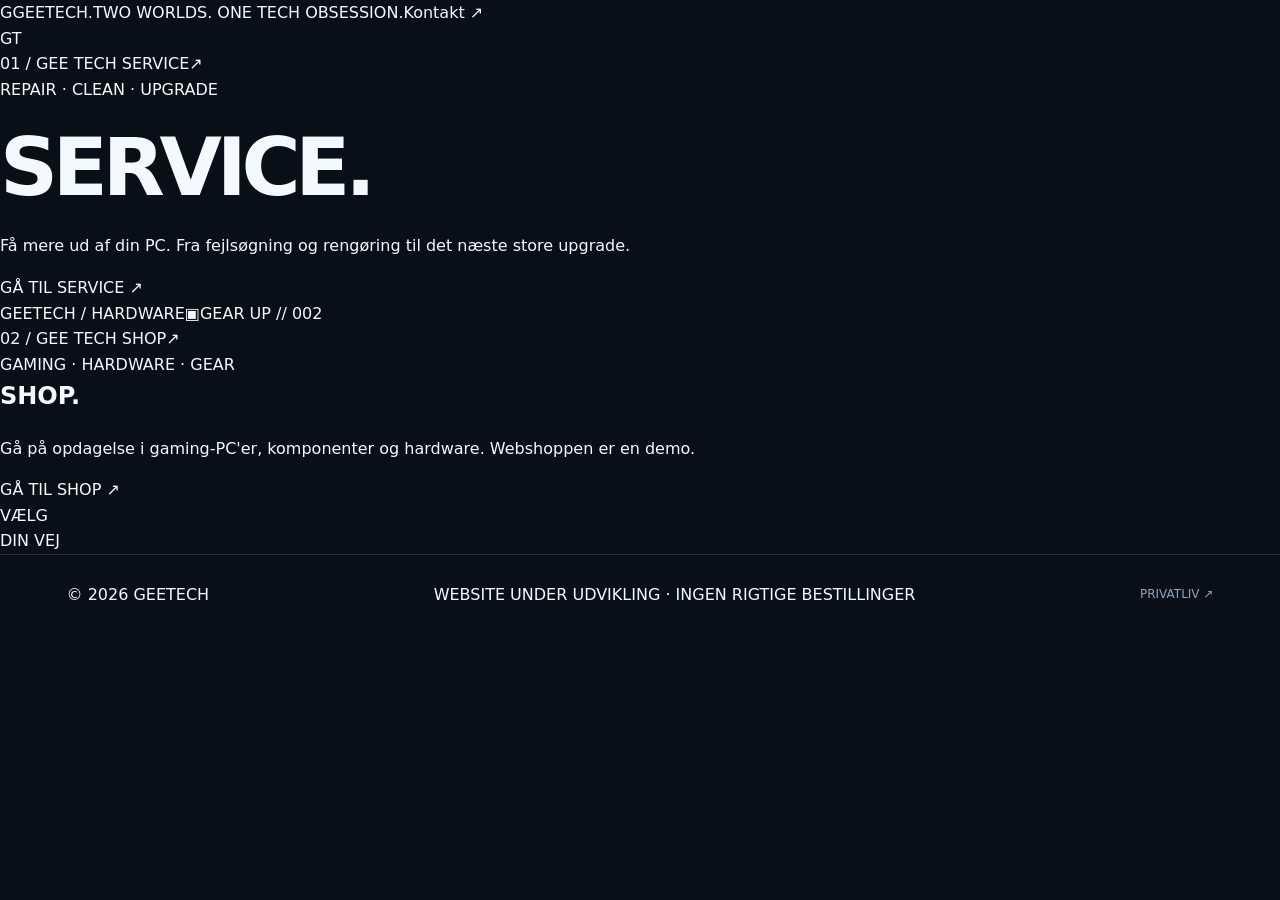
==== index.html @ f0263f76 "design: restore distinct left-service right-shop split landing" ====
<!doctype html>
<html lang="da"><head><meta charset="utf-8"><meta name="viewport" content="width=device-width,initial-scale=1"><meta name="theme-color" content="#0b1020"><meta name="description" content="GeeTech – vælg mellem PC-service og gaming-hardware shop."><title>GeeTech | Vælg din vej</title><link rel="stylesheet" href="css/landing.css"></head>
<body><a class="skip" href="#choose">Spring til valg</a>
<header class="site-header"><a class="identity" href="index.html" aria-label="GeeTech forside"><span class="identity-symbol">G</span>GEE<span>TECH</span><span class="identity-dot">.</span></a><span class="header-note">TWO WORLDS. ONE TECH OBSESSION.</span><a class="header-contact" href="kontakt.html">Kontakt <span aria-hidden="true">↗</span></a></header>
<main id="choose" class="split" aria-label="Vælg service eller shop">
<a class="panel service" href="service.html" aria-label="Gå til GeeTech PC-service"><div class="panel-bg" aria-hidden="true"><div class="service-grid"></div><div class="service-orb"><div class="orb-inner"><span>GT</span></div></div><div class="service-spark one"></div><div class="service-spark two"></div></div><div class="panel-info"><div class="panel-top"><span class="panel-index">01 / GEE TECH SERVICE</span><span class="panel-arrow" aria-hidden="true">↗</span></div><div class="panel-copy"><span class="tag">REPAIR · CLEAN · UPGRADE</span><h1>SERVICE<span class="period">.</span></h1><p>Få mere ud af din PC. Fra fejlsøgning og rengøring til det næste store upgrade.</p><span class="explore">GÅ TIL SERVICE <span aria-hidden="true">↗</span></span></div></div></a>
<a class="panel shop" href="shop.html" aria-label="Gå til GeeTech webshop-demo"><div class="panel-bg" aria-hidden="true"><div class="shop-grid"></div><div class="shop-visual"><div class="shop-outline"></div><div class="shop-card"><span class="shop-card-top">GEETECH / HARDWARE</span><span class="shop-card-symbol">▣</span><span class="shop-card-bottom">GEAR UP // 002</span></div></div></div><div class="panel-info"><div class="panel-top"><span class="panel-index">02 / GEE TECH SHOP</span><span class="panel-arrow" aria-hidden="true">↗</span></div><div class="panel-copy"><span class="tag">GAMING · HARDWARE · GEAR</span><h2>SHOP<span class="period">.</span></h2><p>Gå på opdagelse i gaming-PC'er, komponenter og hardware. Webshoppen er en demo.</p><span class="explore">GÅ TIL SHOP <span aria-hidden="true">↗</span></span></div></div></a>
<div class="center-mark" aria-hidden="true"><span>VÆLG<br>DIN VEJ</span></div>
</main><footer class="footer"><span>© 2026 GEETECH</span><span>WEBSITE UNDER UDVIKLING · INGEN RIGTIGE BESTILLINGER</span><a href="privatliv.html">PRIVATLIV ↗</a></footer></body></html>
---- css/landing.css ----
:root{--bg:#080f19;--panel:#0e1a2a;--fg:#f4f9ff;--muted:#9db0c3;--cyan:#69e7f7;--blue:#3577ff;--border:rgba(155,199,243,.18)}*{box-sizing:border-box}html{scroll-behavior:smooth}body{margin:0;background:var(--bg);color:var(--fg);font-family:Inter,ui-sans-serif,system-ui,-apple-system,"Segoe UI",sans-serif;line-height:1.6}a{color:inherit;text-decoration:none}a:focus-visible{outline:3px solid var(--cyan);outline-offset:5px}button{font:inherit}.skip{position:absolute;left:12px;top:-100px;padding:10px;background:white;color:#080f19;z-index:99}.skip:focus{top:12px}.topbar{position:relative;z-index:5;display:flex;align-items:center;justify-content:space-between;gap:20px;padding:18px clamp(20px,5.2vw,90px);border-bottom:1px solid var(--border);background:#08121ee8}.brand{font-size:22px;font-weight:900;letter-spacing:-.8px;display:inline-flex;align-items:center;gap:4px;white-space:nowrap}.brand>span:last-child{color:var(--cyan)}.brand-icon{display:grid;place-items:center;width:32px;height:32px;margin-right:8px;border:1px solid #79e9f8;border-radius:9px;background:#0e334a;color:#7befff;font-size:17px}.topbar nav{display:flex;gap:clamp(13px,2.4vw,34px);align-items:center}.topbar nav a{font-size:13px;font-weight:650;color:#c2d3e4;transition:color .2s}.topbar nav a:hover{color:white}.topbar nav .nav-contact{border:1px solid #4377a0;padding:10px 17px;border-radius:9px;color:white}.hero{position:relative;isolation:isolate;overflow:hidden;min-height:650px;display:grid;grid-template-columns:1.1fr .9fr;align-items:center;gap:20px;padding:80px clamp(20px,8vw,140px) 100px;background:radial-gradient(circle at 74% 45%,#102d55 0%,#0b1729 34%,#080f19 71%)}.hero-glow{position:absolute;inset:0;z-index:-1;background:linear-gradient(100deg,#080f19 17%,transparent 85%)}.hero-copy{max-width:720px;position:relative;z-index:2}.eyebrow{color:var(--cyan);font-size:11px;font-weight:850;letter-spacing:.22em}.dot{display:inline-block;width:7px;height:7px;margin-right:10px;border-radius:50%;background:var(--cyan);box-shadow:0 0 15px var(--cyan)}h1,h2,h3,p{margin-top:0}h1{font-size:clamp(48px,6.3vw,98px);line-height:1.03;letter-spacing:-.065em;margin:24px 0}h1 em{font-style:normal;background:linear-gradient(100deg,#6be5ff,#4986ff);background-clip:text;color:transparent}.lead{font-size:clamp(16px,1.35vw,19px);max-width:590px;color:#b5c8dc}.actions{display:flex;flex-wrap:wrap;gap:13px;margin:32px 0 24px}.button{display:inline-flex;align-items:center;justify-content:center;gap:18px;min-height:49px;padding:12px 21px;border-radius:10px;font-weight:800;font-size:14px;transition:transform .2s,background .2s}.button:hover{transform:translateY(-3px)}.primary{color:#07101d;background:linear-gradient(125deg,#67edfa,#69a4ff)}.outline{border:1px solid #466280;background:#ffffff06}.hero-note{font-size:12px;color:#8da2b8}.hero-art{position:relative;height:460px;display:grid;place-items:center;perspective:900px}.rings{position:absolute;inset:6%;border:1px solid #4fa4ff44;border-radius:50%;transform:rotate(-26deg) scaleY(.68);box-shadow:0 0 60px #286bc722,inset 0 0 75px #2368cb13;animation:orbit 16s linear infinite}.rings:before,.rings:after{content:"";position:absolute;border:1px dashed #70d9ee66;inset:13%;border-radius:50%}.rings:after{inset:29%;border-style:solid}.chip{position:relative;display:flex;align-items:center;justify-content:center;flex-direction:column;width:min(275px,65vw);aspect-ratio:1;border:2px solid #6be7f9;border-radius:38px;background:linear-gradient(145deg,#17426c,#0e223c 60%,#071626);box-shadow:0 0 35px #38cafb55,inset 0 0 65px #1d81d544,35px 38px 75px #0009;transform:rotate(-10deg) rotateY(-17deg);animation:float 6s ease-in-out infinite}.chip:before,.chip:after{content:"";position:absolute;inset:-18px;border:2px dashed #3da7d777;border-radius:44px}.chip:after{inset:15px;border:1px solid #69e7f555;border-radius:27px}.chip span{font-size:clamp(65px,7vw,100px);font-weight:950;letter-spacing:-.12em;line-height:1;background:linear-gradient(120deg,#fff,#69e7f7);background-clip:text;color:transparent;padding-right:15px}.chip small{margin-top:18px;font-size:10px;color:#b8e9ff;letter-spacing:.44em}.chip-grid{position:absolute;inset:0;opacity:.18;background-image:linear-gradient(#69dffa55 1px,transparent 1px),linear-gradient(90deg,#69dffa55 1px,transparent 1px);background-size:25px 25px;border-radius:38px}.satellite{position:absolute;font-size:11px;letter-spacing:.2em;color:#86cdea;font-weight:700;padding:8px 12px;border:1px solid #4e8eb75c;background:#08192ccf;border-radius:8px}.satellite.one{left:-5%;top:20%}.satellite.two{right:-8%;bottom:16%}.spark{position:absolute;width:6px;height:6px;background:#70f3ff;border-radius:50%;box-shadow:0 0 23px 9px #2bd7ff55}.spark-one{top:12%;right:14%}.spark-two{bottom:16%;left:16%}.section-intro{text-align:center;padding:86px 20px 38px}.section-intro h2{font-size:clamp(32px,4vw,54px);letter-spacing:-.05em;margin:10px 0}.section-intro h2 span{color:var(--cyan)}.section-intro p{margin:0 auto;max-width:620px;color:var(--muted)}.cards{max-width:1340px;margin:0 auto;padding:18px 24px 100px;display:grid;grid-template-columns:1fr 1fr;gap:22px}.feature{position:relative;overflow:hidden;min-height:370px;padding:32px;border:1px solid var(--border);border-radius:22px;background:linear-gradient(135deg,#112c49,#0b182a);transition:transform .2s,border-color .2s}.feature:hover{transform:translateY(-6px);border-color:#6be5ff88}.shop-feature{background:linear-gradient(135deg,#17263e,#0d1826)}.feature-top{display:flex;align-items:center;justify-content:space-between}.feature-number,.mini{font-size:10px;letter-spacing:.17em;color:#99d9f1;font-weight:750}.arrow{display:grid;place-items:center;border:1px solid #779db04d;border-radius:50%;width:37px;height:37px;font-size:18px}.feature-icon{position:absolute;right:14%;top:20%;font-size:112px;color:#6fe4fa33;filter:drop-shadow(0 0 30px #3485d866)}.feature-content{position:absolute;bottom:30px;left:32px;right:32px}.feature h3{font-size:clamp(30px,3vw,43px);letter-spacing:-.05em;margin:7px 0}.feature h3 small{font-size:11px;letter-spacing:.06em;vertical-align:middle;color:var(--cyan);border:1px solid #69e7f765;border-radius:5px;padding:4px 7px}.feature-content>p:not(.mini){max-width:400px;color:#b1c5db;font-size:14px}.feature-link{font-size:13px;font-weight:800;color:var(--cyan)}.contact-strip{margin:0 auto 80px;max-width:1292px;border:1px solid #285073;border-radius:20px;background:linear-gradient(100deg,#0e233b,#132f4c);padding:38px 48px;display:flex;align-items:center;justify-content:space-between;gap:20px}.contact-strip h2{font-size:clamp(24px,2.7vw,37px);letter-spacing:-.04em;margin:7px 0}.contact-strip p{margin:0;color:var(--muted)}footer{border-top:1px solid var(--border);padding:27px clamp(20px,5.2vw,90px);display:flex;justify-content:space-between;align-items:center;gap:20px;flex-wrap:wrap}footer p,footer a:not(.brand){font-size:12px;color:#8da4bb}footer div{display:flex;gap:20px}@keyframes float{50%{transform:translateY(-17px) rotate(-7deg) rotateY(7deg)}}@keyframes orbit{50%{transform:rotate(154deg) scaleY(.68)}}@media(max-width:950px){.hero{grid-template-columns:1fr;min-height:auto;padding:75px 7% 40px}.hero-art{height:350px}.satellite.one{left:10%}.satellite.two{right:7%}.topbar nav{gap:13px}}@media(max-width:650px){.topbar{padding:15px 18px;flex-wrap:wrap}.topbar nav{width:100%;justify-content:space-between;gap:8px}.topbar nav a{font-size:11px}.topbar nav .nav-contact{padding:7px 9px}.hero{padding:50px 23px 35px}.hero h1{font-size:clamp(45px,10.5vw,66px)}.hero-art{height:300px}.chip{width:195px;border-radius:26px}.chip:before{border-radius:32px}.chip span{font-size:68px}.satellite{font-size:8px}.cards{grid-template-columns:1fr;padding:10px 18px 65px}.feature{min-height:320px}.section-intro{padding-top:53px}.contact-strip{margin:0 18px 55px;padding:25px;flex-direction:column;align-items:flex-start}footer{justify-content:center;text-align:center}}@media(prefers-reduced-motion:reduce){*,*:before,*:after{animation:none!important;transition:none!important;scroll-behavior:auto!important}}
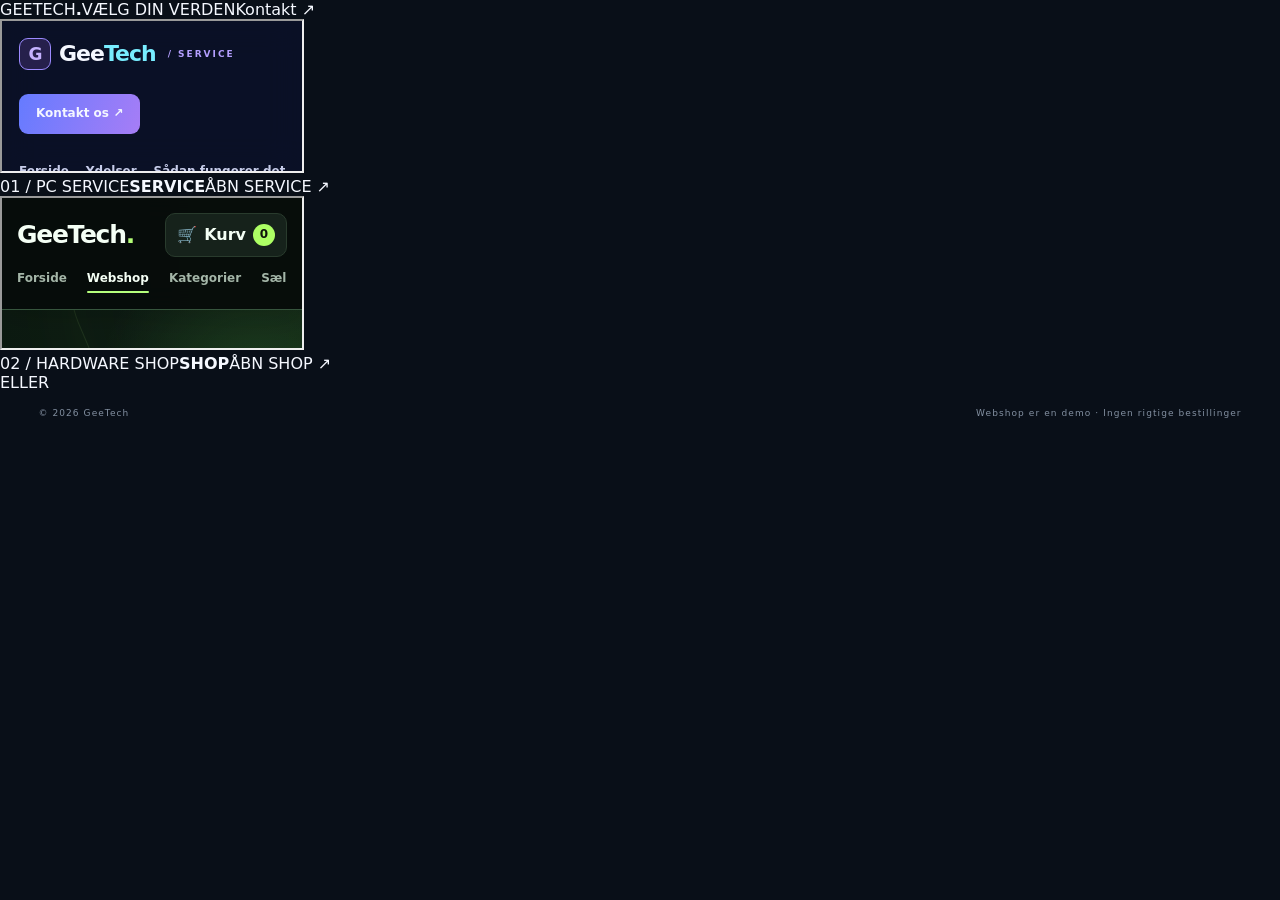
==== commit 1a674d35: "feat: show real service and shop page previews side by side on landing" ====
--- a/index.html
+++ b/index.html
@@ -1,9 +1,15 @@
 <!doctype html>
-<html lang="da"><head><meta charset="utf-8"><meta name="viewport" content="width=device-width,initial-scale=1"><meta name="theme-color" content="#0b1020"><meta name="description" content="GeeTech – vælg mellem PC-service og gaming-hardware shop."><title>GeeTech | Vælg din vej</title><link rel="stylesheet" href="css/landing.css"></head>
+<html lang="da"><head><meta charset="utf-8"><meta name="viewport" content="width=device-width,initial-scale=1"><meta name="theme-color" content="#090e16"><meta name="description" content="GeeTech – vælg mellem vores PC-service og hardware webshop."><title>GeeTech | Service eller Shop</title><link rel="stylesheet" href="css/landing.css"></head>
 <body><a class="skip" href="#choose">Spring til valg</a>
-<header class="site-header"><a class="identity" href="index.html" aria-label="GeeTech forside"><span class="identity-symbol">G</span>GEE<span>TECH</span><span class="identity-dot">.</span></a><span class="header-note">TWO WORLDS. ONE TECH OBSESSION.</span><a class="header-contact" href="kontakt.html">Kontakt <span aria-hidden="true">↗</span></a></header>
-<main id="choose" class="split" aria-label="Vælg service eller shop">
-<a class="panel service" href="service.html" aria-label="Gå til GeeTech PC-service"><div class="panel-bg" aria-hidden="true"><div class="service-grid"></div><div class="service-orb"><div class="orb-inner"><span>GT</span></div></div><div class="service-spark one"></div><div class="service-spark two"></div></div><div class="panel-info"><div class="panel-top"><span class="panel-index">01 / GEE TECH SERVICE</span><span class="panel-arrow" aria-hidden="true">↗</span></div><div class="panel-copy"><span class="tag">REPAIR · CLEAN · UPGRADE</span><h1>SERVICE<span class="period">.</span></h1><p>Få mere ud af din PC. Fra fejlsøgning og rengøring til det næste store upgrade.</p><span class="explore">GÅ TIL SERVICE <span aria-hidden="true">↗</span></span></div></div></a>
-<a class="panel shop" href="shop.html" aria-label="Gå til GeeTech webshop-demo"><div class="panel-bg" aria-hidden="true"><div class="shop-grid"></div><div class="shop-visual"><div class="shop-outline"></div><div class="shop-card"><span class="shop-card-top">GEETECH / HARDWARE</span><span class="shop-card-symbol">▣</span><span class="shop-card-bottom">GEAR UP // 002</span></div></div></div><div class="panel-info"><div class="panel-top"><span class="panel-index">02 / GEE TECH SHOP</span><span class="panel-arrow" aria-hidden="true">↗</span></div><div class="panel-copy"><span class="tag">GAMING · HARDWARE · GEAR</span><h2>SHOP<span class="period">.</span></h2><p>Gå på opdagelse i gaming-PC'er, komponenter og hardware. Webshoppen er en demo.</p><span class="explore">GÅ TIL SHOP <span aria-hidden="true">↗</span></span></div></div></a>
-<div class="center-mark" aria-hidden="true"><span>VÆLG<br>DIN VEJ</span></div>
-</main><footer class="footer"><span>© 2026 GEETECH</span><span>WEBSITE UNDER UDVIKLING · INGEN RIGTIGE BESTILLINGER</span><a href="privatliv.html">PRIVATLIV ↗</a></footer></body></html>+<header class="header"><a class="logo" href="index.html" aria-label="GeeTech forside">GEE<span>TECH</span><b>.</b></a><span class="prompt">VÆLG DIN VERDEN</span><a class="contact" href="kontakt.html">Kontakt ↗</a></header>
+<main id="choose" class="choice-screen" aria-label="Vælg mellem service og shop">
+<section class="half service-half" aria-label="Forhåndsvisning af PC-service">
+ <div class="preview" aria-hidden="true"><iframe src="service.html" title="Visuel forhåndsvisning af GeeTech Service" loading="eager" tabindex="-1"></iframe></div>
+ <a class="cover-link" href="service.html" aria-label="Åbn GeeTech PC Service"><span class="corner-label">01 / PC SERVICE</span><span class="selection"><strong>SERVICE</strong><span>ÅBN SERVICE <span aria-hidden="true">↗</span></span></span></a>
+</section>
+<section class="half shop-half" aria-label="Forhåndsvisning af hardware webshop">
+ <div class="preview" aria-hidden="true"><iframe src="shop.html" title="Visuel forhåndsvisning af GeeTech Shop" loading="eager" tabindex="-1"></iframe></div>
+ <a class="cover-link" href="shop.html" aria-label="Åbn GeeTech Webshop"><span class="corner-label">02 / HARDWARE SHOP</span><span class="selection"><strong>SHOP</strong><span>ÅBN SHOP <span aria-hidden="true">↗</span></span></a>
+</section>
+<div class="divider-label" aria-hidden="true"><span>ELLER</span></div>
+</main><footer class="footer"><span>© 2026 GeeTech</span><span>Webshop er en demo · Ingen rigtige bestillinger</span></footer></body></html>
--- a/css/landing.css
+++ b/css/landing.css
@@ -1 +1 @@
-:root{--bg:#080f19;--panel:#0e1a2a;--fg:#f4f9ff;--muted:#9db0c3;--cyan:#69e7f7;--blue:#3577ff;--border:rgba(155,199,243,.18)}*{box-sizing:border-box}html{scroll-behavior:smooth}body{margin:0;background:var(--bg);color:var(--fg);font-family:Inter,ui-sans-serif,system-ui,-apple-system,"Segoe UI",sans-serif;line-height:1.6}a{color:inherit;text-decoration:none}a:focus-visible{outline:3px solid var(--cyan);outline-offset:5px}button{font:inherit}.skip{position:absolute;left:12px;top:-100px;padding:10px;background:white;color:#080f19;z-index:99}.skip:focus{top:12px}.topbar{position:relative;z-index:5;display:flex;align-items:center;justify-content:space-between;gap:20px;padding:18px clamp(20px,5.2vw,90px);border-bottom:1px solid var(--border);background:#08121ee8}.brand{font-size:22px;font-weight:900;letter-spacing:-.8px;display:inline-flex;align-items:center;gap:4px;white-space:nowrap}.brand>span:last-child{color:var(--cyan)}.brand-icon{display:grid;place-items:center;width:32px;height:32px;margin-right:8px;border:1px solid #79e9f8;border-radius:9px;background:#0e334a;color:#7befff;font-size:17px}.topbar nav{display:flex;gap:clamp(13px,2.4vw,34px);align-items:center}.topbar nav a{font-size:13px;font-weight:650;color:#c2d3e4;transition:color .2s}.topbar nav a:hover{color:white}.topbar nav .nav-contact{border:1px solid #4377a0;padding:10px 17px;border-radius:9px;color:white}.hero{position:relative;isolation:isolate;overflow:hidden;min-height:650px;display:grid;grid-template-columns:1.1fr .9fr;align-items:center;gap:20px;padding:80px clamp(20px,8vw,140px) 100px;background:radial-gradient(circle at 74% 45%,#102d55 0%,#0b1729 34%,#080f19 71%)}.hero-glow{position:absolute;inset:0;z-index:-1;background:linear-gradient(100deg,#080f19 17%,transparent 85%)}.hero-copy{max-width:720px;position:relative;z-index:2}.eyebrow{color:var(--cyan);font-size:11px;font-weight:850;letter-spacing:.22em}.dot{display:inline-block;width:7px;height:7px;margin-right:10px;border-radius:50%;background:var(--cyan);box-shadow:0 0 15px var(--cyan)}h1,h2,h3,p{margin-top:0}h1{font-size:clamp(48px,6.3vw,98px);line-height:1.03;letter-spacing:-.065em;margin:24px 0}h1 em{font-style:normal;background:linear-gradient(100deg,#6be5ff,#4986ff);background-clip:text;color:transparent}.lead{font-size:clamp(16px,1.35vw,19px);max-width:590px;color:#b5c8dc}.actions{display:flex;flex-wrap:wrap;gap:13px;margin:32px 0 24px}.button{display:inline-flex;align-items:center;justify-content:center;gap:18px;min-height:49px;padding:12px 21px;border-radius:10px;font-weight:800;font-size:14px;transition:transform .2s,background .2s}.button:hover{transform:translateY(-3px)}.primary{color:#07101d;background:linear-gradient(125deg,#67edfa,#69a4ff)}.outline{border:1px solid #466280;background:#ffffff06}.hero-note{font-size:12px;color:#8da2b8}.hero-art{position:relative;height:460px;display:grid;place-items:center;perspective:900px}.rings{position:absolute;inset:6%;border:1px solid #4fa4ff44;border-radius:50%;transform:rotate(-26deg) scaleY(.68);box-shadow:0 0 60px #286bc722,inset 0 0 75px #2368cb13;animation:orbit 16s linear infinite}.rings:before,.rings:after{content:"";position:absolute;border:1px dashed #70d9ee66;inset:13%;border-radius:50%}.rings:after{inset:29%;border-style:solid}.chip{position:relative;display:flex;align-items:center;justify-content:center;flex-direction:column;width:min(275px,65vw);aspect-ratio:1;border:2px solid #6be7f9;border-radius:38px;background:linear-gradient(145deg,#17426c,#0e223c 60%,#071626);box-shadow:0 0 35px #38cafb55,inset 0 0 65px #1d81d544,35px 38px 75px #0009;transform:rotate(-10deg) rotateY(-17deg);animation:float 6s ease-in-out infinite}.chip:before,.chip:after{content:"";position:absolute;inset:-18px;border:2px dashed #3da7d777;border-radius:44px}.chip:after{inset:15px;border:1px solid #69e7f555;border-radius:27px}.chip span{font-size:clamp(65px,7vw,100px);font-weight:950;letter-spacing:-.12em;line-height:1;background:linear-gradient(120deg,#fff,#69e7f7);background-clip:text;color:transparent;padding-right:15px}.chip small{margin-top:18px;font-size:10px;color:#b8e9ff;letter-spacing:.44em}.chip-grid{position:absolute;inset:0;opacity:.18;background-image:linear-gradient(#69dffa55 1px,transparent 1px),linear-gradient(90deg,#69dffa55 1px,transparent 1px);background-size:25px 25px;border-radius:38px}.satellite{position:absolute;font-size:11px;letter-spacing:.2em;color:#86cdea;font-weight:700;padding:8px 12px;border:1px solid #4e8eb75c;background:#08192ccf;border-radius:8px}.satellite.one{left:-5%;top:20%}.satellite.two{right:-8%;bottom:16%}.spark{position:absolute;width:6px;height:6px;background:#70f3ff;border-radius:50%;box-shadow:0 0 23px 9px #2bd7ff55}.spark-one{top:12%;right:14%}.spark-two{bottom:16%;left:16%}.section-intro{text-align:center;padding:86px 20px 38px}.section-intro h2{font-size:clamp(32px,4vw,54px);letter-spacing:-.05em;margin:10px 0}.section-intro h2 span{color:var(--cyan)}.section-intro p{margin:0 auto;max-width:620px;color:var(--muted)}.cards{max-width:1340px;margin:0 auto;padding:18px 24px 100px;display:grid;grid-template-columns:1fr 1fr;gap:22px}.feature{position:relative;overflow:hidden;min-height:370px;padding:32px;border:1px solid var(--border);border-radius:22px;background:linear-gradient(135deg,#112c49,#0b182a);transition:transform .2s,border-color .2s}.feature:hover{transform:translateY(-6px);border-color:#6be5ff88}.shop-feature{background:linear-gradient(135deg,#17263e,#0d1826)}.feature-top{display:flex;align-items:center;justify-content:space-between}.feature-number,.mini{font-size:10px;letter-spacing:.17em;color:#99d9f1;font-weight:750}.arrow{display:grid;place-items:center;border:1px solid #779db04d;border-radius:50%;width:37px;height:37px;font-size:18px}.feature-icon{position:absolute;right:14%;top:20%;font-size:112px;color:#6fe4fa33;filter:drop-shadow(0 0 30px #3485d866)}.feature-content{position:absolute;bottom:30px;left:32px;right:32px}.feature h3{font-size:clamp(30px,3vw,43px);letter-spacing:-.05em;margin:7px 0}.feature h3 small{font-size:11px;letter-spacing:.06em;vertical-align:middle;color:var(--cyan);border:1px solid #69e7f765;border-radius:5px;padding:4px 7px}.feature-content>p:not(.mini){max-width:400px;color:#b1c5db;font-size:14px}.feature-link{font-size:13px;font-weight:800;color:var(--cyan)}.contact-strip{margin:0 auto 80px;max-width:1292px;border:1px solid #285073;border-radius:20px;background:linear-gradient(100deg,#0e233b,#132f4c);padding:38px 48px;display:flex;align-items:center;justify-content:space-between;gap:20px}.contact-strip h2{font-size:clamp(24px,2.7vw,37px);letter-spacing:-.04em;margin:7px 0}.contact-strip p{margin:0;color:var(--muted)}footer{border-top:1px solid var(--border);padding:27px clamp(20px,5.2vw,90px);display:flex;justify-content:space-between;align-items:center;gap:20px;flex-wrap:wrap}footer p,footer a:not(.brand){font-size:12px;color:#8da4bb}footer div{display:flex;gap:20px}@keyframes float{50%{transform:translateY(-17px) rotate(-7deg) rotateY(7deg)}}@keyframes orbit{50%{transform:rotate(154deg) scaleY(.68)}}@media(max-width:950px){.hero{grid-template-columns:1fr;min-height:auto;padding:75px 7% 40px}.hero-art{height:350px}.satellite.one{left:10%}.satellite.two{right:7%}.topbar nav{gap:13px}}@media(max-width:650px){.topbar{padding:15px 18px;flex-wrap:wrap}.topbar nav{width:100%;justify-content:space-between;gap:8px}.topbar nav a{font-size:11px}.topbar nav .nav-contact{padding:7px 9px}.hero{padding:50px 23px 35px}.hero h1{font-size:clamp(45px,10.5vw,66px)}.hero-art{height:300px}.chip{width:195px;border-radius:26px}.chip:before{border-radius:32px}.chip span{font-size:68px}.satellite{font-size:8px}.cards{grid-template-columns:1fr;padding:10px 18px 65px}.feature{min-height:320px}.section-intro{padding-top:53px}.contact-strip{margin:0 18px 55px;padding:25px;flex-direction:column;align-items:flex-start}footer{justify-content:center;text-align:center}}@media(prefers-reduced-motion:reduce){*,*:before,*:after{animation:none!important;transition:none!important;scroll-behavior:auto!important}}+:root{color-scheme:dark;--fg:#f5f8ff}*{box-sizing:border-box}html,body{margin:0;min-height:100%;font-family:Inter,ui-sans-serif,system-ui,-apple-system,"Segoe UI",sans-serif;background:#090f18;color:var(--fg)}a{color:inherit;text-decoration:none}.skip{position:absolute;left:12px;top:-100px;background:white;color:#111;padding:12px;z-index:99}.skip:focus{top:12px}.site-header{height:79px;display:flex;align-items:center;justify-content:space-between;gap:18px;padding:0 clamp(18px,3vw,52px);background:#0b1120;border-bottom:1px solid #ffffff18}.identity{display:flex;align-items:center;font-size:19px;letter-spacing:-.035em;font-weight:950;white-space:nowrap}.identity>span:nth-child(2){color:#8dccff}.identity-dot{color:#9af67d}.identity-symbol{display:grid;place-items:center;width:34px;height:34px;margin-right:12px;border:1px solid #7986a7;border-radius:8px;background:#141e36;font-size:18px}.header-note{color:#8190a6;font-size:10px;font-weight:800;letter-spacing:.23em}.header-contact{font-size:12px;font-weight:850;border:1px solid #42506d;border-radius:6px;padding:10px 15px}.header-contact:hover{background:#1c2b45}.split{display:grid;grid-template-columns:1fr 1fr;position:relative;min-height:calc(100svh - 120px)}.panel{display:block;position:relative;isolation:isolate;overflow:hidden;min-height:680px;transition:flex .5s,filter .3s}.panel:focus-visible{outline:4px solid white;outline-offset:-7px;z-index:3}.panel.service{background:radial-gradient(ellipse at 63% 28%,#4d3d9c 0,#1b2354 39%,#101936 73%,#0a142c 100%)}.panel.shop{background:radial-gradient(ellipse at 65% 30%,#244820 0,#101e15 48%,#090f0d 100%);border-left:1px solid #ffffff24}.panel-bg{position:absolute;inset:0;z-index:-1;overflow:hidden}.service-grid,.shop-grid{position:absolute;inset:0;background-image:linear-gradient(#97a9ff0b 1px,transparent 1px),linear-gradient(90deg,#97a9ff0b 1px,transparent 1px);background-size:44px 44px;mask-image:linear-gradient(to bottom,#000,transparent 85%)}.shop-grid{background-image:linear-gradient(#a1ff6e0d 1px,transparent 1px),linear-gradient(90deg,#a1ff6e0d 1px,transparent 1px)}.service-orb{position:absolute;width:min(29vw,390px);aspect-ratio:1;left:50%;top:20%;transform:translateX(-50%) rotate(-17deg);display:grid;place-items:center;border:1px solid #a8b7ff78;border-radius:30%;background:linear-gradient(140deg,#708cfb2b,#653bf322 45%,#2e8edc13);box-shadow:0 0 85px #8a67ed25,inset 0 0 85px #65b8fa1c;animation:float 7s ease-in-out infinite}.service-orb:before,.service-orb:after{content:"";position:absolute;inset:-19px;border:1px dashed #95baff77;border-radius:32%}.service-orb:after{inset:21px;border:1px solid #91d5ff66;border-radius:27%}.orb-inner{width:62%;aspect-ratio:1;border-radius:28%;background:linear-gradient(130deg,#292659,#345b9f);display:grid;place-items:center;box-shadow:0 0 70px #6e8ff955}.orb-inner span{font-weight:950;font-size:clamp(47px,8vw,105px);letter-spacing:-.13em;padding-right:.12em;color:#bfddff;text-shadow:0 0 35px #7c9bff}.service-spark{width:5px;height:5px;background:#8defff;position:absolute;border-radius:50%;box-shadow:0 0 25px 10px #6a91fb55}.service-spark.one{left:17%;top:26%}.service-spark.two{right:18%;top:55%}.shop-visual{position:absolute;inset:16% 0 0;display:grid;place-items:start center;perspective:850px}.shop-outline{width:min(32vw,430px);aspect-ratio:1;position:absolute;border:1px solid #a7ff7260;border-radius:50%;transform:rotateX(62deg) rotateZ(28deg);box-shadow:0 0 80px #84ff5b1a,inset 0 0 90px #a6ff4414;animation:orbit 17s linear infinite}.shop-card{width:min(24vw,320px);aspect-ratio:1.12;margin-top:8%;background:linear-gradient(145deg,#233b24,#111e15 55%,#0a120c);border:2px solid #a8ff71a1;border-radius:24px;box-shadow:0 25px 60px #0009,0 0 65px #9bff4733,inset 0 0 40px #8bff2612;display:flex;flex-direction:column;align-items:center;justify-content:space-between;padding:21px;transform:rotate(-10deg) rotateY(-15deg);animation:float 7s 1s ease-in-out infinite}.shop-card-top,.shop-card-bottom{font-size:clamp(7px,.8vw,11px);letter-spacing:.16em;color:#b6ffa1}.shop-card-symbol{font-size:clamp(75px,11vw,150px);line-height:1;color:#b2ff85;text-shadow:0 0 40px #b2ff8566}.panel-info{position:relative;min-height:680px;display:flex;flex-direction:column;justify-content:space-between;padding:clamp(25px,3.8vw,60px)}.panel-top{display:flex;align-items:center;justify-content:space-between}.panel-index{font-size:10px;font-weight:900;letter-spacing:.22em;color:#bed0f7}.shop .panel-index{color:#b8e9ac}.panel-arrow{font-size:23px;display:grid;place-items:center;width:47px;height:47px;border-radius:50%;border:1px solid #ffffff45;transition:transform .3s,background .3s}.panel:hover .panel-arrow{transform:rotate(45deg);background:#ffffff1b}.panel-copy{max-width:540px;transform:translateY(0);transition:transform .4s}.panel:hover .panel-copy{transform:translateY(-10px)}.tag{font-size:10px;letter-spacing:.24em;font-weight:850;color:#aad8ff}.shop .tag{color:#afff85}.panel h1,.panel h2{font-size:clamp(54px,7.1vw,116px);font-weight:950;letter-spacing:-.09em;line-height:1.06;margin:15px 0 12px}.service .period{color:#9ac5ff}.shop .period{color:#b0ff71}.panel-copy p{font-size:clamp(14px,1.2vw,17px);max-width:460px;line-height:1.65;color:#c5d0e7;margin:0 0 26px}.shop .panel-copy p{color:#b6cbb3}.explore{display:inline-flex;gap:40px;align-items:center;justify-content:space-between;min-width:215px;padding:15px 18px;border:1px solid #a4c1ff80;border-radius:7px;background:#8199fb18;color:#dbebff;font-size:11px;letter-spacing:.12em;font-weight:900}.shop .explore{border-color:#9deb6388;background:#a8f96512;color:#dcffca}.panel:hover .explore{background:#ffffff22}.center-mark{position:absolute;left:50%;top:51%;transform:translate(-50%,-50%);width:72px;height:72px;border-radius:50%;background:#0b1220;border:1px solid #8296b2;box-shadow:0 0 0 8px #0d1520aa,0 0 40px #000b;display:grid;place-items:center;pointer-events:none;z-index:2;text-align:center}.center-mark span{font-size:9px;letter-spacing:.12em;line-height:1.4;font-weight:900}.footer{min-height:41px;display:flex;align-items:center;justify-content:space-between;gap:16px;padding:10px clamp(18px,3vw,52px);font-size:9px;letter-spacing:.12em;color:#8390a1;background:#090f18}.footer a{color:#abbad0}@keyframes float{50%{translate:0 -18px}}@keyframes orbit{50%{transform:rotateX(62deg) rotateZ(208deg)}}@media(min-width:1100px){.split:has(.panel:hover){grid-template-columns:1fr 1fr}.panel:hover{filter:brightness(1.13)}}@media(max-width:900px){.panel,.panel-info{min-height:580px}.panel-info{padding:25px}.service-orb{width:270px}.shop-card{width:230px}.shop-outline{width:310px}.panel h1,.panel h2{font-size:clamp(50px,7vw,80px)}.center-mark{width:59px;height:59px}}@media(max-width:680px){.site-header{height:66px}.header-note{display:none}.split{grid-template-columns:1fr}.panel,.panel-info{min-height:530px}.panel.shop{border-left:0;border-top:1px solid #ffffff24}.service-orb{width:235px;top:11%}.shop-visual{inset:10% 0 0}.shop-card{width:210px}.shop-outline{width:280px}.panel-info{padding:23px}.panel h1,.panel h2{font-size:clamp(58px,16vw,88px)}.panel-copy{max-width:450px}.panel-copy p{font-size:14px}.center-mark{left:50%;top:50%;display:none}.footer{flex-wrap:wrap;justify-content:center;text-align:center}.panel-arrow{width:38px;height:38px}}@media(prefers-reduced-motion:reduce){*,*:before,*:after{animation:none!important;transition:none!important;scroll-behavior:auto!important}}
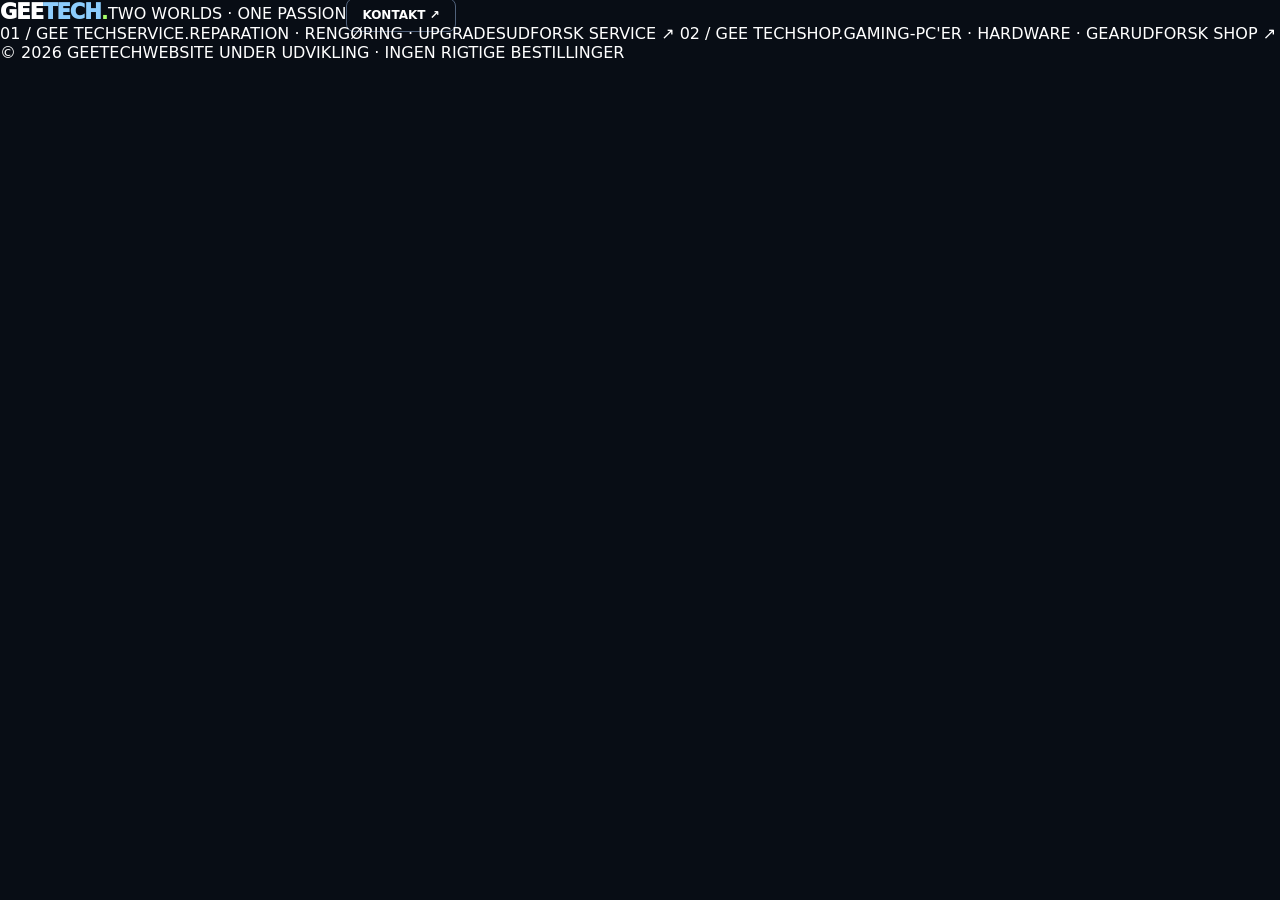
==== commit 6a8f1e1a: "design: diagonal photorealistic split choice with subtle hover motion" ====
--- a/index.html
+++ b/index.html
@@ -1,15 +1,16 @@
 <!doctype html>
-<html lang="da"><head><meta charset="utf-8"><meta name="viewport" content="width=device-width,initial-scale=1"><meta name="theme-color" content="#090e16"><meta name="description" content="GeeTech – vælg mellem vores PC-service og hardware webshop."><title>GeeTech | Service eller Shop</title><link rel="stylesheet" href="css/landing.css"></head>
-<body><a class="skip" href="#choose">Spring til valg</a>
-<header class="header"><a class="logo" href="index.html" aria-label="GeeTech forside">GEE<span>TECH</span><b>.</b></a><span class="prompt">VÆLG DIN VERDEN</span><a class="contact" href="kontakt.html">Kontakt ↗</a></header>
-<main id="choose" class="choice-screen" aria-label="Vælg mellem service og shop">
-<section class="half service-half" aria-label="Forhåndsvisning af PC-service">
- <div class="preview" aria-hidden="true"><iframe src="service.html" title="Visuel forhåndsvisning af GeeTech Service" loading="eager" tabindex="-1"></iframe></div>
- <a class="cover-link" href="service.html" aria-label="Åbn GeeTech PC Service"><span class="corner-label">01 / PC SERVICE</span><span class="selection"><strong>SERVICE</strong><span>ÅBN SERVICE <span aria-hidden="true">↗</span></span></span></a>
-</section>
-<section class="half shop-half" aria-label="Forhåndsvisning af hardware webshop">
- <div class="preview" aria-hidden="true"><iframe src="shop.html" title="Visuel forhåndsvisning af GeeTech Shop" loading="eager" tabindex="-1"></iframe></div>
- <a class="cover-link" href="shop.html" aria-label="Åbn GeeTech Webshop"><span class="corner-label">02 / HARDWARE SHOP</span><span class="selection"><strong>SHOP</strong><span>ÅBN SHOP <span aria-hidden="true">↗</span></span></a>
-</section>
-<div class="divider-label" aria-hidden="true"><span>ELLER</span></div>
-</main><footer class="footer"><span>© 2026 GeeTech</span><span>Webshop er en demo · Ingen rigtige bestillinger</span></footer></body></html>+<html lang="da"><head><meta charset="utf-8"><meta name="viewport" content="width=device-width,initial-scale=1"><meta name="theme-color" content="#0a1020"><meta name="description" content="GeeTech — vælg mellem PC-service og hardware-webshop."><title>GeeTech | Service eller Shop</title><link rel="stylesheet" href="css/landing.css"></head>
+<body><a class="skip" href="#choose">Spring til valget</a>
+<header class="top"><a class="logo" href="index.html" aria-label="GeeTech forside">GEE<span>TECH</span><b>.</b></a><span class="subtitle">TWO WORLDS · ONE PASSION</span><a href="kontakt.html" class="contact">KONTAKT ↗</a></header>
+<main id="choose" class="split" aria-label="Vælg GeeTech Service eller Shop">
+<a href="service.html" class="choice choice-service" aria-label="Åbn PC Service">
+ <span class="photo" aria-hidden="true"></span><span class="shade" aria-hidden="true"></span>
+ <span class="content"><span class="eyebrow">01 / GEE TECH</span><span class="heading">SERVICE<span class="dot">.</span></span><span class="caption">REPARATION · RENGØRING · UPGRADES</span><span class="action">UDFORSK SERVICE <span aria-hidden="true">↗</span></span></span>
+</a>
+<a href="shop.html" class="choice choice-shop" aria-label="Åbn Webshop">
+ <span class="photo" aria-hidden="true"></span><span class="shade" aria-hidden="true"></span>
+ <span class="content"><span class="eyebrow">02 / GEE TECH</span><span class="heading">SHOP<span class="dot">.</span></span><span class="caption">GAMING-PC'ER · HARDWARE · GEAR</span><span class="action">UDFORSK SHOP <span aria-hidden="true">↗</span></span></span>
+</a>
+<div class="diagonal-glow" aria-hidden="true"></div>
+</main><footer class="bottom"><span>© 2026 GEETECH</span><span>WEBSITE UNDER UDVIKLING · INGEN RIGTIGE BESTILLINGER</span></footer>
+</body></html>
--- a/css/landing.css
+++ b/css/landing.css
@@ -1 +1 @@
-:root{color-scheme:dark;--fg:#f5f8ff}*{box-sizing:border-box}html,body{margin:0;min-height:100%;font-family:Inter,ui-sans-serif,system-ui,-apple-system,"Segoe UI",sans-serif;background:#090f18;color:var(--fg)}a{color:inherit;text-decoration:none}.skip{position:absolute;left:12px;top:-100px;background:white;color:#111;padding:12px;z-index:99}.skip:focus{top:12px}.site-header{height:79px;display:flex;align-items:center;justify-content:space-between;gap:18px;padding:0 clamp(18px,3vw,52px);background:#0b1120;border-bottom:1px solid #ffffff18}.identity{display:flex;align-items:center;font-size:19px;letter-spacing:-.035em;font-weight:950;white-space:nowrap}.identity>span:nth-child(2){color:#8dccff}.identity-dot{color:#9af67d}.identity-symbol{display:grid;place-items:center;width:34px;height:34px;margin-right:12px;border:1px solid #7986a7;border-radius:8px;background:#141e36;font-size:18px}.header-note{color:#8190a6;font-size:10px;font-weight:800;letter-spacing:.23em}.header-contact{font-size:12px;font-weight:850;border:1px solid #42506d;border-radius:6px;padding:10px 15px}.header-contact:hover{background:#1c2b45}.split{display:grid;grid-template-columns:1fr 1fr;position:relative;min-height:calc(100svh - 120px)}.panel{display:block;position:relative;isolation:isolate;overflow:hidden;min-height:680px;transition:flex .5s,filter .3s}.panel:focus-visible{outline:4px solid white;outline-offset:-7px;z-index:3}.panel.service{background:radial-gradient(ellipse at 63% 28%,#4d3d9c 0,#1b2354 39%,#101936 73%,#0a142c 100%)}.panel.shop{background:radial-gradient(ellipse at 65% 30%,#244820 0,#101e15 48%,#090f0d 100%);border-left:1px solid #ffffff24}.panel-bg{position:absolute;inset:0;z-index:-1;overflow:hidden}.service-grid,.shop-grid{position:absolute;inset:0;background-image:linear-gradient(#97a9ff0b 1px,transparent 1px),linear-gradient(90deg,#97a9ff0b 1px,transparent 1px);background-size:44px 44px;mask-image:linear-gradient(to bottom,#000,transparent 85%)}.shop-grid{background-image:linear-gradient(#a1ff6e0d 1px,transparent 1px),linear-gradient(90deg,#a1ff6e0d 1px,transparent 1px)}.service-orb{position:absolute;width:min(29vw,390px);aspect-ratio:1;left:50%;top:20%;transform:translateX(-50%) rotate(-17deg);display:grid;place-items:center;border:1px solid #a8b7ff78;border-radius:30%;background:linear-gradient(140deg,#708cfb2b,#653bf322 45%,#2e8edc13);box-shadow:0 0 85px #8a67ed25,inset 0 0 85px #65b8fa1c;animation:float 7s ease-in-out infinite}.service-orb:before,.service-orb:after{content:"";position:absolute;inset:-19px;border:1px dashed #95baff77;border-radius:32%}.service-orb:after{inset:21px;border:1px solid #91d5ff66;border-radius:27%}.orb-inner{width:62%;aspect-ratio:1;border-radius:28%;background:linear-gradient(130deg,#292659,#345b9f);display:grid;place-items:center;box-shadow:0 0 70px #6e8ff955}.orb-inner span{font-weight:950;font-size:clamp(47px,8vw,105px);letter-spacing:-.13em;padding-right:.12em;color:#bfddff;text-shadow:0 0 35px #7c9bff}.service-spark{width:5px;height:5px;background:#8defff;position:absolute;border-radius:50%;box-shadow:0 0 25px 10px #6a91fb55}.service-spark.one{left:17%;top:26%}.service-spark.two{right:18%;top:55%}.shop-visual{position:absolute;inset:16% 0 0;display:grid;place-items:start center;perspective:850px}.shop-outline{width:min(32vw,430px);aspect-ratio:1;position:absolute;border:1px solid #a7ff7260;border-radius:50%;transform:rotateX(62deg) rotateZ(28deg);box-shadow:0 0 80px #84ff5b1a,inset 0 0 90px #a6ff4414;animation:orbit 17s linear infinite}.shop-card{width:min(24vw,320px);aspect-ratio:1.12;margin-top:8%;background:linear-gradient(145deg,#233b24,#111e15 55%,#0a120c);border:2px solid #a8ff71a1;border-radius:24px;box-shadow:0 25px 60px #0009,0 0 65px #9bff4733,inset 0 0 40px #8bff2612;display:flex;flex-direction:column;align-items:center;justify-content:space-between;padding:21px;transform:rotate(-10deg) rotateY(-15deg);animation:float 7s 1s ease-in-out infinite}.shop-card-top,.shop-card-bottom{font-size:clamp(7px,.8vw,11px);letter-spacing:.16em;color:#b6ffa1}.shop-card-symbol{font-size:clamp(75px,11vw,150px);line-height:1;color:#b2ff85;text-shadow:0 0 40px #b2ff8566}.panel-info{position:relative;min-height:680px;display:flex;flex-direction:column;justify-content:space-between;padding:clamp(25px,3.8vw,60px)}.panel-top{display:flex;align-items:center;justify-content:space-between}.panel-index{font-size:10px;font-weight:900;letter-spacing:.22em;color:#bed0f7}.shop .panel-index{color:#b8e9ac}.panel-arrow{font-size:23px;display:grid;place-items:center;width:47px;height:47px;border-radius:50%;border:1px solid #ffffff45;transition:transform .3s,background .3s}.panel:hover .panel-arrow{transform:rotate(45deg);background:#ffffff1b}.panel-copy{max-width:540px;transform:translateY(0);transition:transform .4s}.panel:hover .panel-copy{transform:translateY(-10px)}.tag{font-size:10px;letter-spacing:.24em;font-weight:850;color:#aad8ff}.shop .tag{color:#afff85}.panel h1,.panel h2{font-size:clamp(54px,7.1vw,116px);font-weight:950;letter-spacing:-.09em;line-height:1.06;margin:15px 0 12px}.service .period{color:#9ac5ff}.shop .period{color:#b0ff71}.panel-copy p{font-size:clamp(14px,1.2vw,17px);max-width:460px;line-height:1.65;color:#c5d0e7;margin:0 0 26px}.shop .panel-copy p{color:#b6cbb3}.explore{display:inline-flex;gap:40px;align-items:center;justify-content:space-between;min-width:215px;padding:15px 18px;border:1px solid #a4c1ff80;border-radius:7px;background:#8199fb18;color:#dbebff;font-size:11px;letter-spacing:.12em;font-weight:900}.shop .explore{border-color:#9deb6388;background:#a8f96512;color:#dcffca}.panel:hover .explore{background:#ffffff22}.center-mark{position:absolute;left:50%;top:51%;transform:translate(-50%,-50%);width:72px;height:72px;border-radius:50%;background:#0b1220;border:1px solid #8296b2;box-shadow:0 0 0 8px #0d1520aa,0 0 40px #000b;display:grid;place-items:center;pointer-events:none;z-index:2;text-align:center}.center-mark span{font-size:9px;letter-spacing:.12em;line-height:1.4;font-weight:900}.footer{min-height:41px;display:flex;align-items:center;justify-content:space-between;gap:16px;padding:10px clamp(18px,3vw,52px);font-size:9px;letter-spacing:.12em;color:#8390a1;background:#090f18}.footer a{color:#abbad0}@keyframes float{50%{translate:0 -18px}}@keyframes orbit{50%{transform:rotateX(62deg) rotateZ(208deg)}}@media(min-width:1100px){.split:has(.panel:hover){grid-template-columns:1fr 1fr}.panel:hover{filter:brightness(1.13)}}@media(max-width:900px){.panel,.panel-info{min-height:580px}.panel-info{padding:25px}.service-orb{width:270px}.shop-card{width:230px}.shop-outline{width:310px}.panel h1,.panel h2{font-size:clamp(50px,7vw,80px)}.center-mark{width:59px;height:59px}}@media(max-width:680px){.site-header{height:66px}.header-note{display:none}.split{grid-template-columns:1fr}.panel,.panel-info{min-height:530px}.panel.shop{border-left:0;border-top:1px solid #ffffff24}.service-orb{width:235px;top:11%}.shop-visual{inset:10% 0 0}.shop-card{width:210px}.shop-outline{width:280px}.panel-info{padding:23px}.panel h1,.panel h2{font-size:clamp(58px,16vw,88px)}.panel-copy{max-width:450px}.panel-copy p{font-size:14px}.center-mark{left:50%;top:50%;display:none}.footer{flex-wrap:wrap;justify-content:center;text-align:center}.panel-arrow{width:38px;height:38px}}@media(prefers-reduced-motion:reduce){*,*:before,*:after{animation:none!important;transition:none!important;scroll-behavior:auto!important}}+*{box-sizing:border-box}html,body{margin:0;min-height:100%;font-family:Inter,ui-sans-serif,system-ui,-apple-system,"Segoe UI",sans-serif;background:#080d15;color:white}a{color:inherit;text-decoration:none}.skip{position:absolute;top:-100px;left:12px;background:white;color:#111;padding:12px;z-index:99}.skip:focus{top:12px}.header{height:69px;padding:0 clamp(16px,3.5vw,56px);display:flex;align-items:center;justify-content:space-between;position:relative;z-index:10;background:#0b111a;border-bottom:1px solid #ffffff2b}.logo{font-size:21px;letter-spacing:-.045em;font-weight:950}.logo span{color:#8dcdfd}.logo b{color:#a8ff6b}.prompt{letter-spacing:.22em;font-size:11px;color:#a8b6c7;font-weight:850}.contact{font-size:12px;font-weight:750;border:1px solid #50617a;padding:9px 15px;border-radius:8px}.choice-screen{min-height:calc(100svh - 102px);display:grid;grid-template-columns:1fr 1fr;position:relative}.half{min-width:0;min-height:calc(100svh - 102px);position:relative;overflow:hidden}.half.service-half{background:#171841}.half.shop-half{background:#0b1b10;border-left:2px solid #090e17}.preview{position:absolute;inset:0;overflow:hidden;pointer-events:none}.preview iframe{position:absolute;top:0;left:0;width:200%;height:200%;border:0;pointer-events:none;transform:scale(.5);transform-origin:top left;background:transparent}.half:after{content:"";pointer-events:none;position:absolute;inset:0;background:linear-gradient(to bottom,transparent 30%,#050c1be0 100%);z-index:1}.shop-half:after{background:linear-gradient(to bottom,transparent 30%,#061009e9 100%)}.cover-link{position:absolute;inset:0;z-index:2;display:flex;flex-direction:column;align-items:flex-start;justify-content:space-between;padding:clamp(15px,3.2vw,52px);transition:background .3s}.cover-link:hover{background:#ffffff0b}.cover-link:focus-visible{outline:5px solid #fff;outline-offset:-7px}.corner-label{font-size:11px;letter-spacing:.18em;font-weight:900;color:#d5d6ff;text-shadow:0 2px 8px #000}.shop-half .corner-label{color:#bdff99}.selection{display:flex;flex-direction:column;gap:12px;transform:translateY(0);transition:transform .3s}.cover-link:hover .selection{transform:translateY(-9px)}.selection strong{font-weight:950;font-size:clamp(40px,6.5vw,110px);line-height:1;letter-spacing:-.075em;text-shadow:0 4px 30px #000b}.selection>span{display:inline-flex;align-items:center;justify-content:space-between;gap:30px;width:max-content;max-width:100%;border:1px solid #b9bcff;padding:13px 19px;border-radius:9px;background:#282d70b8;font-size:12px;letter-spacing:.08em;font-weight:900}.shop-half .selection>span{border-color:#adff79;background:#18391acc;color:#ddffcf}.divider-label{position:absolute;left:50%;top:50%;transform:translate(-50%,-50%);z-index:4;pointer-events:none;background:#0a101a;border:1px solid #a3b0c6;border-radius:50%;display:grid;place-items:center;width:65px;height:65px;box-shadow:0 0 0 7px #0b111ac9}.divider-label span{font-size:9px;letter-spacing:.13em;font-weight:900}.footer{min-height:33px;display:flex;align-items:center;justify-content:space-between;gap:12px;padding:7px clamp(16px,3.5vw,56px);background:#090e16;color:#92a3b3;text-transform:uppercase;font-size:9px;letter-spacing:.11em}@media(max-width:800px){.preview iframe{width:300%;height:300%;transform:scale(.333333)}.selection strong{font-size:clamp(35px,7vw,64px)}.corner-label{font-size:9px}.selection>span{font-size:10px;padding:10px 12px}.divider-label{width:50px;height:50px}}@media(max-width:560px){.header{height:60px;padding:0 13px}.logo{font-size:18px}.prompt{display:none}.contact{font-size:11px}.choice-screen{min-height:calc(100svh - 93px)}.half{min-height:calc(100svh - 93px)}.preview iframe{width:400%;height:400%;transform:scale(.25)}.cover-link{padding:16px 10px 25px}.corner-label{font-size:8px;letter-spacing:.07em}.selection{gap:8px}.selection strong{font-size:clamp(26px,8vw,45px)}.selection>span{font-size:8px;letter-spacing:0;padding:10px 7px;gap:6px}.divider-label{width:38px;height:38px}.divider-label span{font-size:7px}.footer{padding:8px 10px;font-size:8px;line-height:1.5}}@media(prefers-reduced-motion:reduce){*,*:before,*:after{transition:none!important}}
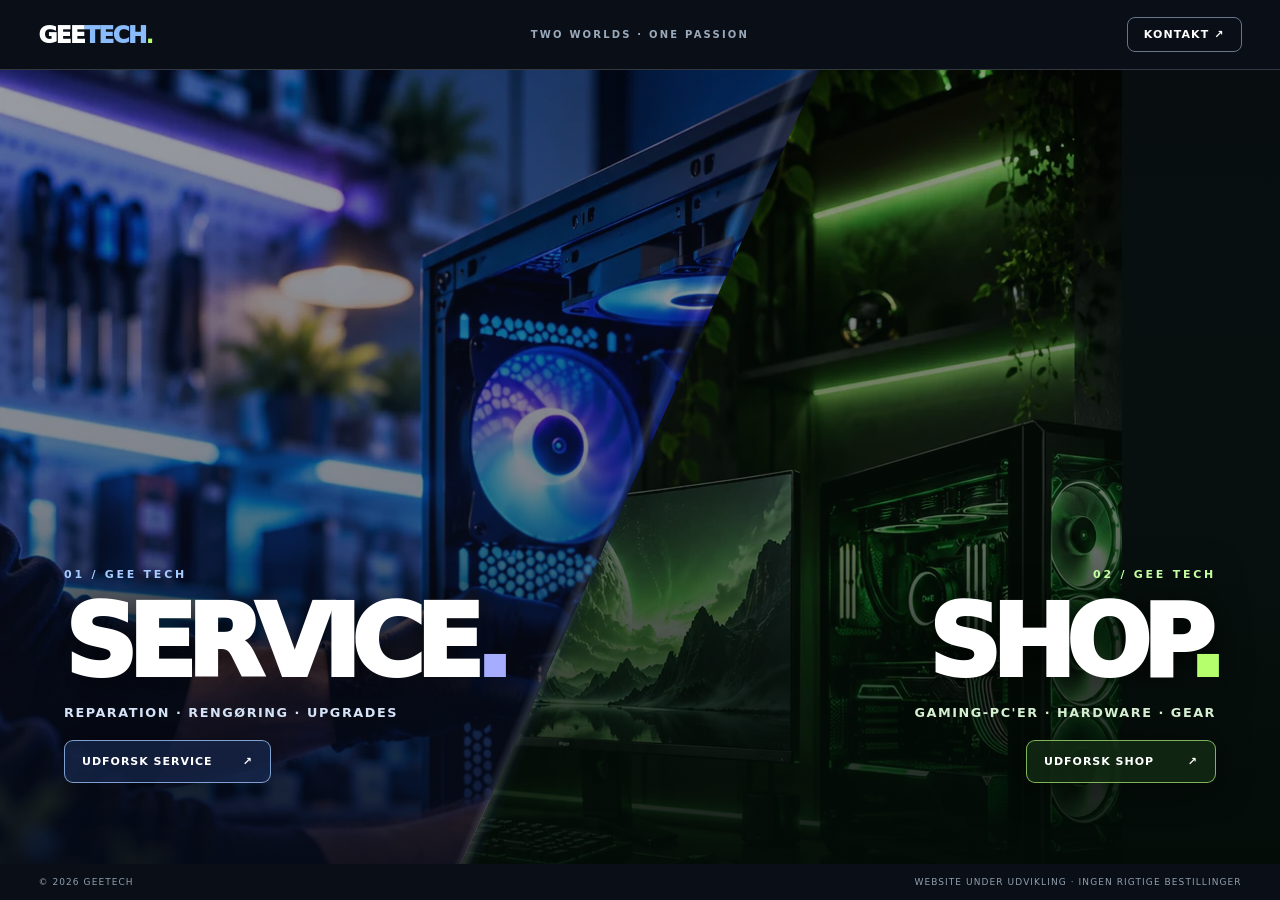
==== commit 067165f2: "fix: render preview photos as actual HTML images" ====
--- a/index.html
+++ b/index.html
@@ -4,11 +4,11 @@
 <header class="top"><a class="logo" href="index.html" aria-label="GeeTech forside">GEE<span>TECH</span><b>.</b></a><span class="subtitle">TWO WORLDS · ONE PASSION</span><a href="kontakt.html" class="contact">KONTAKT ↗</a></header>
 <main id="choose" class="split" aria-label="Vælg GeeTech Service eller Shop">
 <a href="service.html" class="choice choice-service" aria-label="Åbn PC Service">
- <span class="photo" aria-hidden="true"></span><span class="shade" aria-hidden="true"></span>
+ <img class="photo" src="assets/service-preview.webp" alt="" fetchpriority="high" decoding="async"><span class="shade" aria-hidden="true"></span>
  <span class="content"><span class="eyebrow">01 / GEE TECH</span><span class="heading">SERVICE<span class="dot">.</span></span><span class="caption">REPARATION · RENGØRING · UPGRADES</span><span class="action">UDFORSK SERVICE <span aria-hidden="true">↗</span></span></span>
 </a>
 <a href="shop.html" class="choice choice-shop" aria-label="Åbn Webshop">
- <span class="photo" aria-hidden="true"></span><span class="shade" aria-hidden="true"></span>
+ <img class="photo" src="assets/shop-preview.webp" alt="" fetchpriority="high" decoding="async"><span class="shade" aria-hidden="true"></span>
  <span class="content"><span class="eyebrow">02 / GEE TECH</span><span class="heading">SHOP<span class="dot">.</span></span><span class="caption">GAMING-PC'ER · HARDWARE · GEAR</span><span class="action">UDFORSK SHOP <span aria-hidden="true">↗</span></span></span>
 </a>
 <div class="diagonal-glow" aria-hidden="true"></div>
--- a/css/landing.css
+++ b/css/landing.css
@@ -1 +1 @@
-*{box-sizing:border-box}html,body{margin:0;min-height:100%;font-family:Inter,ui-sans-serif,system-ui,-apple-system,"Segoe UI",sans-serif;background:#080d15;color:white}a{color:inherit;text-decoration:none}.skip{position:absolute;top:-100px;left:12px;background:white;color:#111;padding:12px;z-index:99}.skip:focus{top:12px}.header{height:69px;padding:0 clamp(16px,3.5vw,56px);display:flex;align-items:center;justify-content:space-between;position:relative;z-index:10;background:#0b111a;border-bottom:1px solid #ffffff2b}.logo{font-size:21px;letter-spacing:-.045em;font-weight:950}.logo span{color:#8dcdfd}.logo b{color:#a8ff6b}.prompt{letter-spacing:.22em;font-size:11px;color:#a8b6c7;font-weight:850}.contact{font-size:12px;font-weight:750;border:1px solid #50617a;padding:9px 15px;border-radius:8px}.choice-screen{min-height:calc(100svh - 102px);display:grid;grid-template-columns:1fr 1fr;position:relative}.half{min-width:0;min-height:calc(100svh - 102px);position:relative;overflow:hidden}.half.service-half{background:#171841}.half.shop-half{background:#0b1b10;border-left:2px solid #090e17}.preview{position:absolute;inset:0;overflow:hidden;pointer-events:none}.preview iframe{position:absolute;top:0;left:0;width:200%;height:200%;border:0;pointer-events:none;transform:scale(.5);transform-origin:top left;background:transparent}.half:after{content:"";pointer-events:none;position:absolute;inset:0;background:linear-gradient(to bottom,transparent 30%,#050c1be0 100%);z-index:1}.shop-half:after{background:linear-gradient(to bottom,transparent 30%,#061009e9 100%)}.cover-link{position:absolute;inset:0;z-index:2;display:flex;flex-direction:column;align-items:flex-start;justify-content:space-between;padding:clamp(15px,3.2vw,52px);transition:background .3s}.cover-link:hover{background:#ffffff0b}.cover-link:focus-visible{outline:5px solid #fff;outline-offset:-7px}.corner-label{font-size:11px;letter-spacing:.18em;font-weight:900;color:#d5d6ff;text-shadow:0 2px 8px #000}.shop-half .corner-label{color:#bdff99}.selection{display:flex;flex-direction:column;gap:12px;transform:translateY(0);transition:transform .3s}.cover-link:hover .selection{transform:translateY(-9px)}.selection strong{font-weight:950;font-size:clamp(40px,6.5vw,110px);line-height:1;letter-spacing:-.075em;text-shadow:0 4px 30px #000b}.selection>span{display:inline-flex;align-items:center;justify-content:space-between;gap:30px;width:max-content;max-width:100%;border:1px solid #b9bcff;padding:13px 19px;border-radius:9px;background:#282d70b8;font-size:12px;letter-spacing:.08em;font-weight:900}.shop-half .selection>span{border-color:#adff79;background:#18391acc;color:#ddffcf}.divider-label{position:absolute;left:50%;top:50%;transform:translate(-50%,-50%);z-index:4;pointer-events:none;background:#0a101a;border:1px solid #a3b0c6;border-radius:50%;display:grid;place-items:center;width:65px;height:65px;box-shadow:0 0 0 7px #0b111ac9}.divider-label span{font-size:9px;letter-spacing:.13em;font-weight:900}.footer{min-height:33px;display:flex;align-items:center;justify-content:space-between;gap:12px;padding:7px clamp(16px,3.5vw,56px);background:#090e16;color:#92a3b3;text-transform:uppercase;font-size:9px;letter-spacing:.11em}@media(max-width:800px){.preview iframe{width:300%;height:300%;transform:scale(.333333)}.selection strong{font-size:clamp(35px,7vw,64px)}.corner-label{font-size:9px}.selection>span{font-size:10px;padding:10px 12px}.divider-label{width:50px;height:50px}}@media(max-width:560px){.header{height:60px;padding:0 13px}.logo{font-size:18px}.prompt{display:none}.contact{font-size:11px}.choice-screen{min-height:calc(100svh - 93px)}.half{min-height:calc(100svh - 93px)}.preview iframe{width:400%;height:400%;transform:scale(.25)}.cover-link{padding:16px 10px 25px}.corner-label{font-size:8px;letter-spacing:.07em}.selection{gap:8px}.selection strong{font-size:clamp(26px,8vw,45px)}.selection>span{font-size:8px;letter-spacing:0;padding:10px 7px;gap:6px}.divider-label{width:38px;height:38px}.divider-label span{font-size:7px}.footer{padding:8px 10px;font-size:8px;line-height:1.5}}@media(prefers-reduced-motion:reduce){*,*:before,*:after{transition:none!important}}+:root{color-scheme:dark}*{box-sizing:border-box}html,body{margin:0;min-height:100%;font-family:Inter,ui-sans-serif,system-ui,-apple-system,"Segoe UI",sans-serif;background:#090e17;color:white}a{text-decoration:none;color:inherit}.skip{position:absolute;left:12px;top:-100px;z-index:100;background:white;color:black;padding:12px}.skip:focus{top:12px}.top{height:70px;display:flex;align-items:center;justify-content:space-between;gap:12px;padding:0 clamp(18px,3vw,48px);background:#090e17;border-bottom:1px solid #ffffff2c;position:relative;z-index:10}.logo{font-size:23px;font-weight:950;letter-spacing:-.065em;white-space:nowrap}.logo span{color:#8abbfa}.logo b{color:#b4ff73}.subtitle{font-weight:800;font-size:10px;letter-spacing:.22em;color:#9baabb}.contact{font-weight:800;font-size:11px;letter-spacing:.1em;border:1px solid #67768a;padding:10px 16px;border-radius:8px}.contact:hover{background:#ffffff14}.split{position:relative;isolation:isolate;height:calc(100svh - 106px);min-height:600px;overflow:hidden;background:#080c12}.choice{position:absolute;inset:0;display:block;overflow:hidden}.choice-service{z-index:2;clip-path:polygon(0 0,64% 0,36% 100%,0 100%)}.choice-shop{z-index:1;clip-path:polygon(64% 0,100% 0,100% 100%,36% 100%)}.photo,.shade{position:absolute;inset:0;display:block}.choice-service .photo{background:#172b59 url('../assets/service-preview.webp') 35% center/cover no-repeat}.choice-shop .photo{background:#0a1c10 url('../assets/shop-preview.webp') 65% center/cover no-repeat}.photo{transition:transform .75s cubic-bezier(.2,.8,.2,1),filter .45s;filter:brightness(.75)}.shade{background:linear-gradient(0deg,#060b19e8 0%,#10182e5c 46%,#0a153033 100%);transition:background .35s}.choice-shop .shade{background:linear-gradient(0deg,#030c07eb 0%,#07160b70 45%,#07130835 100%)}.choice:hover .photo,.choice:focus-visible .photo{transform:scale(1.045);filter:brightness(.95) saturate(1.13)}.choice:focus-visible{outline:6px solid #fff;outline-offset:-10px}.content{position:absolute;bottom:clamp(42px,9vh,110px);display:flex;flex-direction:column;align-items:flex-start;gap:12px;z-index:3;filter:drop-shadow(0 3px 17px #000b);transition:transform .35s}.choice-service .content{left:clamp(22px,5vw,92px)}.choice-shop .content{right:clamp(22px,5vw,92px);align-items:flex-end;text-align:right}.choice:hover .content{transform:translateY(-12px)}.eyebrow{font-size:11px;font-weight:850;letter-spacing:.25em;color:#a6ccff}.choice-shop .eyebrow{color:#c3ffa0}.heading{font-size:clamp(54px,7.8vw,136px);font-weight:950;letter-spacing:-.09em;line-height:1}.choice-service .dot{color:#a6adff}.choice-shop .dot{color:#b6ff6c}.caption{font-size:clamp(9px,1vw,13px);font-weight:750;letter-spacing:.12em;color:#d5e3f8}.choice-shop .caption{color:#d5efd0}.action{margin-top:8px;min-width:190px;display:inline-flex;justify-content:space-between;gap:30px;padding:14px 17px;border:1px solid #a1c7fdc4;background:#1a2b54a6;border-radius:9px;font-size:11px;font-weight:900;letter-spacing:.09em;transition:background .25s,border-color .25s,transform .25s}.choice-shop .action{border-color:#b9ff83a8;background:#142d15c9}.choice:hover .action{background:#516eff70;transform:translateY(-2px)}.choice-shop:hover .action{background:#4b9b3470}.diagonal-glow{position:absolute;inset:0;z-index:4;pointer-events:none;background:linear-gradient(113deg,transparent 48.9%,#e3f5ff33 49.5%,#1120384d 50%,transparent 50.5%);opacity:.7}.bottom{height:36px;background:#090e17;color:#92a0b0;font-size:9px;letter-spacing:.12em;display:flex;align-items:center;justify-content:space-between;padding:0 clamp(16px,3vw,48px)}@media(max-width:800px){.split{height:calc(100svh - 106px);min-height:510px}.choice-service{clip-path:polygon(0 0,67% 0,33% 100%,0 100%)}.choice-shop{clip-path:polygon(67% 0,100% 0,100% 100%,33% 100%)}.heading{font-size:clamp(34px,8vw,75px)}.choice-service .content{left:15px}.choice-shop .content{right:15px}.content{bottom:40px;gap:8px}.action{font-size:9px;min-width:0;padding:10px;gap:14px}.caption{max-width:240px}.subtitle{display:none}}@media(max-width:520px){.top{height:60px}.split{height:calc(100svh - 96px);min-height:490px}.heading{font-size:clamp(30px,8vw,48px)}.eyebrow{font-size:8px;letter-spacing:.12em}.caption{font-size:8px;letter-spacing:0;max-width:120px;line-height:1.5}.content{bottom:35px}.action{font-size:8px;padding:9px 6px;gap:7px}.bottom{font-size:7px;padding:0 10px;gap:10px}.diagonal-glow{opacity:.4}}@media(prefers-reduced-motion:reduce){.photo,.content,.action{transition:none!important}}
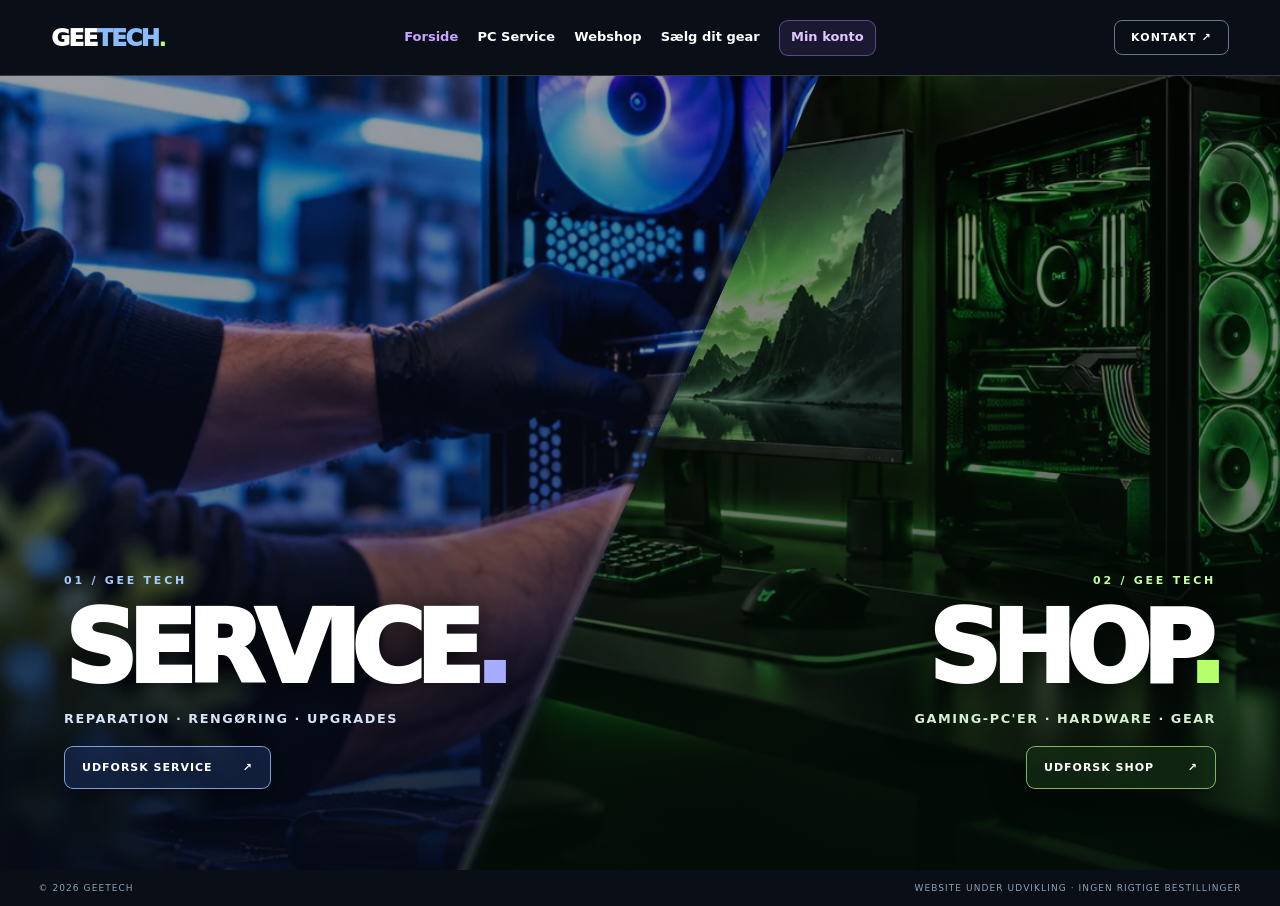
==== commit 2d1c7570: "Unify centered header, menu links and responsive navigation on index.html" ====
--- a/index.html
+++ b/index.html
@@ -1,7 +1,7 @@
 <!doctype html>
-<html lang="da"><head><meta charset="utf-8"><meta name="viewport" content="width=device-width,initial-scale=1"><meta name="theme-color" content="#0a1020"><meta name="description" content="GeeTech — vælg mellem PC-service og hardware-webshop."><title>GeeTech | Service eller Shop</title><link rel="stylesheet" href="css/landing.css"></head>
+<html lang="da"><head><meta charset="utf-8"><meta name="viewport" content="width=device-width,initial-scale=1"><meta name="theme-color" content="#0a1020"><meta name="description" content="GeeTech — vælg mellem PC-service og hardware-webshop."><title>GeeTech | Service eller Shop</title><link rel="stylesheet" href="css/landing.css"><link rel="stylesheet" href="css/navigation.css?v=1"></head>
 <body><a class="skip" href="#choose">Spring til valget</a>
-<header class="top"><a class="logo" href="index.html" aria-label="GeeTech forside">GEE<span>TECH</span><b>.</b></a><span class="subtitle">TWO WORLDS · ONE PASSION</span><a href="kontakt.html" class="contact">KONTAKT ↗</a></header>
+<header class="top site-header"><a class="logo site-brand" href="index.html" aria-label="GeeTech forside">GEE<span>TECH</span><b>.</b></a><nav class="site-main-nav" aria-label="Hovednavigation"><a href="index.html" class="active" aria-current="page">Forside</a><a href="service.html">PC Service</a><a href="shop.html">Webshop</a><a href="sell.html">Sælg dit gear</a><a href="account.html">Min konto</a></nav><a class="contact site-action" href="kontakt.html">KONTAKT ↗</a></header>
 <main id="choose" class="split" aria-label="Vælg GeeTech Service eller Shop">
 <a href="service.html" class="choice choice-service" aria-label="Åbn PC Service">
  <img class="photo" src="assets/service-preview.webp" alt="" fetchpriority="high" decoding="async"><span class="shade" aria-hidden="true"></span>
--- a/css/landing.css
+++ b/css/landing.css
@@ -1 +1,3 @@
-:root{color-scheme:dark}*{box-sizing:border-box}html,body{margin:0;min-height:100%;font-family:Inter,ui-sans-serif,system-ui,-apple-system,"Segoe UI",sans-serif;background:#090e17;color:white}a{text-decoration:none;color:inherit}.skip{position:absolute;left:12px;top:-100px;z-index:100;background:white;color:black;padding:12px}.skip:focus{top:12px}.top{height:70px;display:flex;align-items:center;justify-content:space-between;gap:12px;padding:0 clamp(18px,3vw,48px);background:#090e17;border-bottom:1px solid #ffffff2c;position:relative;z-index:10}.logo{font-size:23px;font-weight:950;letter-spacing:-.065em;white-space:nowrap}.logo span{color:#8abbfa}.logo b{color:#b4ff73}.subtitle{font-weight:800;font-size:10px;letter-spacing:.22em;color:#9baabb}.contact{font-weight:800;font-size:11px;letter-spacing:.1em;border:1px solid #67768a;padding:10px 16px;border-radius:8px}.contact:hover{background:#ffffff14}.split{position:relative;isolation:isolate;height:calc(100svh - 106px);min-height:600px;overflow:hidden;background:#080c12}.choice{position:absolute;inset:0;display:block;overflow:hidden}.choice-service{z-index:2;clip-path:polygon(0 0,64% 0,36% 100%,0 100%)}.choice-shop{z-index:1;clip-path:polygon(64% 0,100% 0,100% 100%,36% 100%)}.photo,.shade{position:absolute;inset:0;display:block}.choice-service .photo{background:#172b59 url('../assets/service-preview.webp') 35% center/cover no-repeat}.choice-shop .photo{background:#0a1c10 url('../assets/shop-preview.webp') 65% center/cover no-repeat}.photo{transition:transform .75s cubic-bezier(.2,.8,.2,1),filter .45s;filter:brightness(.75)}.shade{background:linear-gradient(0deg,#060b19e8 0%,#10182e5c 46%,#0a153033 100%);transition:background .35s}.choice-shop .shade{background:linear-gradient(0deg,#030c07eb 0%,#07160b70 45%,#07130835 100%)}.choice:hover .photo,.choice:focus-visible .photo{transform:scale(1.045);filter:brightness(.95) saturate(1.13)}.choice:focus-visible{outline:6px solid #fff;outline-offset:-10px}.content{position:absolute;bottom:clamp(42px,9vh,110px);display:flex;flex-direction:column;align-items:flex-start;gap:12px;z-index:3;filter:drop-shadow(0 3px 17px #000b);transition:transform .35s}.choice-service .content{left:clamp(22px,5vw,92px)}.choice-shop .content{right:clamp(22px,5vw,92px);align-items:flex-end;text-align:right}.choice:hover .content{transform:translateY(-12px)}.eyebrow{font-size:11px;font-weight:850;letter-spacing:.25em;color:#a6ccff}.choice-shop .eyebrow{color:#c3ffa0}.heading{font-size:clamp(54px,7.8vw,136px);font-weight:950;letter-spacing:-.09em;line-height:1}.choice-service .dot{color:#a6adff}.choice-shop .dot{color:#b6ff6c}.caption{font-size:clamp(9px,1vw,13px);font-weight:750;letter-spacing:.12em;color:#d5e3f8}.choice-shop .caption{color:#d5efd0}.action{margin-top:8px;min-width:190px;display:inline-flex;justify-content:space-between;gap:30px;padding:14px 17px;border:1px solid #a1c7fdc4;background:#1a2b54a6;border-radius:9px;font-size:11px;font-weight:900;letter-spacing:.09em;transition:background .25s,border-color .25s,transform .25s}.choice-shop .action{border-color:#b9ff83a8;background:#142d15c9}.choice:hover .action{background:#516eff70;transform:translateY(-2px)}.choice-shop:hover .action{background:#4b9b3470}.diagonal-glow{position:absolute;inset:0;z-index:4;pointer-events:none;background:linear-gradient(113deg,transparent 48.9%,#e3f5ff33 49.5%,#1120384d 50%,transparent 50.5%);opacity:.7}.bottom{height:36px;background:#090e17;color:#92a0b0;font-size:9px;letter-spacing:.12em;display:flex;align-items:center;justify-content:space-between;padding:0 clamp(16px,3vw,48px)}@media(max-width:800px){.split{height:calc(100svh - 106px);min-height:510px}.choice-service{clip-path:polygon(0 0,67% 0,33% 100%,0 100%)}.choice-shop{clip-path:polygon(67% 0,100% 0,100% 100%,33% 100%)}.heading{font-size:clamp(34px,8vw,75px)}.choice-service .content{left:15px}.choice-shop .content{right:15px}.content{bottom:40px;gap:8px}.action{font-size:9px;min-width:0;padding:10px;gap:14px}.caption{max-width:240px}.subtitle{display:none}}@media(max-width:520px){.top{height:60px}.split{height:calc(100svh - 96px);min-height:490px}.heading{font-size:clamp(30px,8vw,48px)}.eyebrow{font-size:8px;letter-spacing:.12em}.caption{font-size:8px;letter-spacing:0;max-width:120px;line-height:1.5}.content{bottom:35px}.action{font-size:8px;padding:9px 6px;gap:7px}.bottom{font-size:7px;padding:0 10px;gap:10px}.diagonal-glow{opacity:.4}}@media(prefers-reduced-motion:reduce){.photo,.content,.action{transition:none!important}}+:root{color-scheme:dark}*{box-sizing:border-box}html,body{margin:0;min-height:100%;font-family:Inter,ui-sans-serif,system-ui,-apple-system,"Segoe UI",sans-serif;background:#090e17;color:white}a{text-decoration:none;color:inherit}.skip{position:absolute;left:12px;top:-100px;z-index:100;background:white;color:black;padding:12px}.skip:focus{top:12px}.top{height:70px;display:flex;align-items:center;justify-content:space-between;gap:12px;padding:0 clamp(18px,3vw,48px);background:#090e17;border-bottom:1px solid #ffffff2c;position:relative;z-index:10}.logo{font-size:23px;font-weight:950;letter-spacing:-.065em;white-space:nowrap}.logo span{color:#8abbfa}.logo b{color:#b4ff73}.subtitle{font-weight:800;font-size:10px;letter-spacing:.22em;color:#9baabb}.contact{font-weight:800;font-size:11px;letter-spacing:.1em;border:1px solid #67768a;padding:10px 16px;border-radius:8px}.contact:hover{background:#ffffff14}.split{position:relative;isolation:isolate;height:calc(100svh - 106px);min-height:600px;overflow:hidden;background:#080c12}.choice{position:absolute;inset:0;display:block;overflow:hidden}.choice-service{z-index:2;clip-path:polygon(0 0,64% 0,36% 100%,0 100%)}.choice-shop{z-index:1;clip-path:polygon(64% 0,100% 0,100% 100%,36% 100%)}.photo,.shade{position:absolute;inset:0;display:block}.choice-service .photo{background:#172b59 url('../assets/service-preview.webp') 35% center/cover no-repeat}.choice-shop .photo{background:#0a1c10 url('../assets/shop-preview.webp') 65% center/cover no-repeat}.photo{transition:transform .75s cubic-bezier(.2,.8,.2,1),filter .45s;filter:brightness(.75)}.shade{background:linear-gradient(0deg,#060b19e8 0%,#10182e5c 46%,#0a153033 100%);transition:background .35s}.choice-shop .shade{background:linear-gradient(0deg,#030c07eb 0%,#07160b70 45%,#07130835 100%)}.choice:hover .photo,.choice:focus-visible .photo{transform:scale(1.045);filter:brightness(.95) saturate(1.13)}.choice:focus-visible{outline:6px solid #fff;outline-offset:-10px}.content{position:absolute;bottom:clamp(42px,9vh,110px);display:flex;flex-direction:column;align-items:flex-start;gap:12px;z-index:3;filter:drop-shadow(0 3px 17px #000b);transition:transform .35s}.choice-service .content{left:clamp(22px,5vw,92px)}.choice-shop .content{right:clamp(22px,5vw,92px);align-items:flex-end;text-align:right}.choice:hover .content{transform:translateY(-12px)}.eyebrow{font-size:11px;font-weight:850;letter-spacing:.25em;color:#a6ccff}.choice-shop .eyebrow{color:#c3ffa0}.heading{font-size:clamp(54px,7.8vw,136px);font-weight:950;letter-spacing:-.09em;line-height:1}.choice-service .dot{color:#a6adff}.choice-shop .dot{color:#b6ff6c}.caption{font-size:clamp(9px,1vw,13px);font-weight:750;letter-spacing:.12em;color:#d5e3f8}.choice-shop .caption{color:#d5efd0}.action{margin-top:8px;min-width:190px;display:inline-flex;justify-content:space-between;gap:30px;padding:14px 17px;border:1px solid #a1c7fdc4;background:#1a2b54a6;border-radius:9px;font-size:11px;font-weight:900;letter-spacing:.09em;transition:background .25s,border-color .25s,transform .25s}.choice-shop .action{border-color:#b9ff83a8;background:#142d15c9}.choice:hover .action{background:#516eff70;transform:translateY(-2px)}.choice-shop:hover .action{background:#4b9b3470}.diagonal-glow{position:absolute;inset:0;z-index:4;pointer-events:none;background:linear-gradient(113deg,transparent 48.9%,#e3f5ff33 49.5%,#1120384d 50%,transparent 50.5%);opacity:.7}.bottom{height:36px;background:#090e17;color:#92a0b0;font-size:9px;letter-spacing:.12em;display:flex;align-items:center;justify-content:space-between;padding:0 clamp(16px,3vw,48px)}@media(max-width:800px){.split{height:calc(100svh - 106px);min-height:510px}.choice-service{clip-path:polygon(0 0,67% 0,33% 100%,0 100%)}.choice-shop{clip-path:polygon(67% 0,100% 0,100% 100%,33% 100%)}.heading{font-size:clamp(34px,8vw,75px)}.choice-service .content{left:15px}.choice-shop .content{right:15px}.content{bottom:40px;gap:8px}.action{font-size:9px;min-width:0;padding:10px;gap:14px}.caption{max-width:240px}.subtitle{display:none}}@media(max-width:520px){.top{height:60px}.split{height:calc(100svh - 96px);min-height:490px}.heading{font-size:clamp(30px,8vw,48px)}.eyebrow{font-size:8px;letter-spacing:.12em}.caption{font-size:8px;letter-spacing:0;max-width:120px;line-height:1.5}.content{bottom:35px}.action{font-size:8px;padding:9px 6px;gap:7px}.bottom{font-size:7px;padding:0 10px;gap:10px}.diagonal-glow{opacity:.4}}@media(prefers-reduced-motion:reduce){.photo,.content,.action{transition:none!important}}
+/* Explicit image elements: avoid relying on CSS backgrounds for previews. */
+.choice .photo{width:100%;height:100%;object-fit:cover;display:block;max-width:none}.choice-service .photo{object-position:30% 50%;background:#172b59}.choice-shop .photo{object-position:70% 50%;background:#0a1c10}
--- a/css/navigation.css
+++ b/css/navigation.css
@@ -0,0 +1,55 @@
+/* GeeTech shared navigation: same geometry across landing, service, shop and account.
+   On wide screens the menu is centered in the viewport, regardless of the right action. */
+.site-header.site-header{
+ display:grid;grid-template-columns:minmax(0,1fr) auto minmax(0,1fr);
+ align-items:center;column-gap:20px;
+ min-height:76px;height:auto;
+ padding:12px clamp(18px,4vw,72px);
+}
+.site-header .site-brand{grid-column:1;justify-self:start;min-width:0}
+.site-header .site-main-nav{
+ grid-column:2;display:flex;flex-direction:row;
+ align-items:center;justify-content:center;gap:clamp(12px,1.5vw,25px);
+ width:max-content;min-width:0;margin:0;padding:0;
+ position:static;order:initial;
+}
+.site-header .site-main-nav a{
+ display:inline-flex;align-items:center;justify-content:center;
+ white-space:nowrap;font-size:13px;font-weight:700;text-decoration:none;
+ line-height:1.4;min-height:36px;
+}
+.site-header .site-action{grid-column:3;justify-self:end;white-space:nowrap}
+.site-header .site-main-nav a[href="account.html"]{
+ border-radius:9px;border:1px solid rgba(181,145,230,.43);
+ background:rgba(144,96,210,.14);color:#dfc7ff;
+ padding:7px 11px;
+}
+.site-header .site-main-nav a[href="account.html"]:hover,
+.site-header .site-main-nav a[href="account.html"].active{
+ border-color:#c39aea;background:rgba(146,95,209,.28);color:#f7edff;
+}
+.site-header .site-main-nav a[aria-current="page"]:not([href="account.html"]){color:var(--accent,#c9a5ff)}
+.site-header .site-brand .account-brand-tag{white-space:nowrap}
+@media(max-width:1100px){
+ .site-header.site-header{
+  grid-template-columns:minmax(0,1fr) auto;
+  grid-template-rows:auto auto;
+  row-gap:8px;padding:12px 18px;
+ }
+ .site-header .site-brand{grid-column:1;grid-row:1}
+ .site-header .site-action{grid-column:2;grid-row:1}
+ .site-header .site-main-nav{
+  grid-column:1/-1;grid-row:2;order:initial;
+  width:100%;max-width:100%;min-width:0;justify-content:center;
+  flex-wrap:nowrap;overflow-x:auto;overscroll-behavior-x:contain;
+  scrollbar-width:thin;padding:4px 2px 7px;
+ }
+}
+@media(max-width:600px){
+ .site-header .site-main-nav{justify-content:flex-start;gap:12px}
+ .site-header .site-main-nav a{font-size:12px}
+ .site-header .site-brand{font-size:21px}
+ .site-header .site-action{font-size:12px}
+ .site-header .site-brand small{display:none}
+}
+@media(prefers-reduced-motion:reduce){.site-header .site-main-nav a{transition:none}}
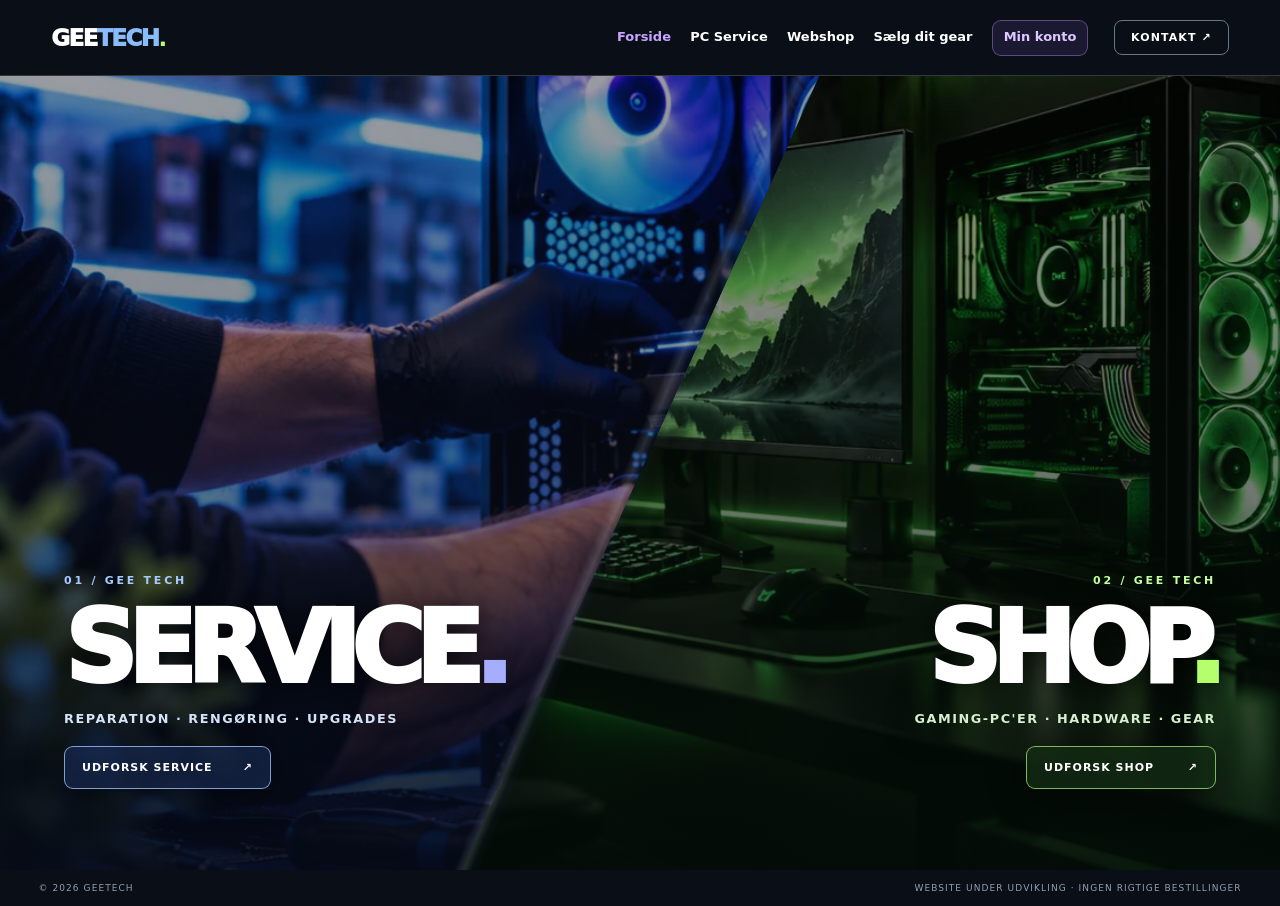
==== commit 8879b2c8: "Refresh consistent right-aligned GeeTech navigation on index.html" ====
--- a/index.html
+++ b/index.html
@@ -1,5 +1,5 @@
 <!doctype html>
-<html lang="da"><head><meta charset="utf-8"><meta name="viewport" content="width=device-width,initial-scale=1"><meta name="theme-color" content="#0a1020"><meta name="description" content="GeeTech — vælg mellem PC-service og hardware-webshop."><title>GeeTech | Service eller Shop</title><link rel="stylesheet" href="css/landing.css"><link rel="stylesheet" href="css/navigation.css?v=1"></head>
+<html lang="da"><head><meta charset="utf-8"><meta name="viewport" content="width=device-width,initial-scale=1"><meta name="theme-color" content="#0a1020"><meta name="description" content="GeeTech — vælg mellem PC-service og hardware-webshop."><title>GeeTech | Service eller Shop</title><link rel="stylesheet" href="css/landing.css"><link rel="stylesheet" href="css/navigation.css?v=right-aligned-2"></head>
 <body><a class="skip" href="#choose">Spring til valget</a>
 <header class="top site-header"><a class="logo site-brand" href="index.html" aria-label="GeeTech forside">GEE<span>TECH</span><b>.</b></a><nav class="site-main-nav" aria-label="Hovednavigation"><a href="index.html" class="active" aria-current="page">Forside</a><a href="service.html">PC Service</a><a href="shop.html">Webshop</a><a href="sell.html">Sælg dit gear</a><a href="account.html">Min konto</a></nav><a class="contact site-action" href="kontakt.html">KONTAKT ↗</a></header>
 <main id="choose" class="split" aria-label="Vælg GeeTech Service eller Shop">
--- a/css/navigation.css
+++ b/css/navigation.css
@@ -1,16 +1,16 @@
 /* GeeTech shared navigation: same geometry across landing, service, shop and account.
-   On wide screens the menu is centered in the viewport, regardless of the right action. */
+   On wide screens the menu is right-aligned on every page, as on Min konto. */
 .site-header.site-header{
- display:grid;grid-template-columns:minmax(0,1fr) auto minmax(0,1fr);
- align-items:center;column-gap:20px;
+ display:grid;grid-template-columns:minmax(0,1fr) max-content max-content;
+ align-items:center;column-gap:clamp(12px,2vw,30px);
  min-height:76px;height:auto;
  padding:12px clamp(18px,4vw,72px);
 }
 .site-header .site-brand{grid-column:1;justify-self:start;min-width:0}
 .site-header .site-main-nav{
  grid-column:2;display:flex;flex-direction:row;
- align-items:center;justify-content:center;gap:clamp(12px,1.5vw,25px);
- width:max-content;min-width:0;margin:0;padding:0;
+ align-items:center;justify-content:flex-end;gap:clamp(12px,1.5vw,25px);
+ width:max-content;min-width:0;margin:0 0 0 auto;padding:0;justify-self:end;
  position:static;order:initial;
 }
 .site-header .site-main-nav a{
@@ -19,6 +19,7 @@
  line-height:1.4;min-height:36px;
 }
 .site-header .site-action{grid-column:3;justify-self:end;white-space:nowrap}
+.site-header .site-action:empty{display:none}
 .site-header .site-main-nav a[href="account.html"]{
  border-radius:9px;border:1px solid rgba(181,145,230,.43);
  background:rgba(144,96,210,.14);color:#dfc7ff;
@@ -40,9 +41,9 @@
  .site-header .site-action{grid-column:2;grid-row:1}
  .site-header .site-main-nav{
   grid-column:1/-1;grid-row:2;order:initial;
-  width:100%;max-width:100%;min-width:0;justify-content:center;
+  width:100%;max-width:100%;min-width:0;justify-content:flex-end;
   flex-wrap:nowrap;overflow-x:auto;overscroll-behavior-x:contain;
-  scrollbar-width:thin;padding:4px 2px 7px;
+  scrollbar-width:thin;padding:4px 2px 7px;margin:0;
  }
 }
 @media(max-width:600px){
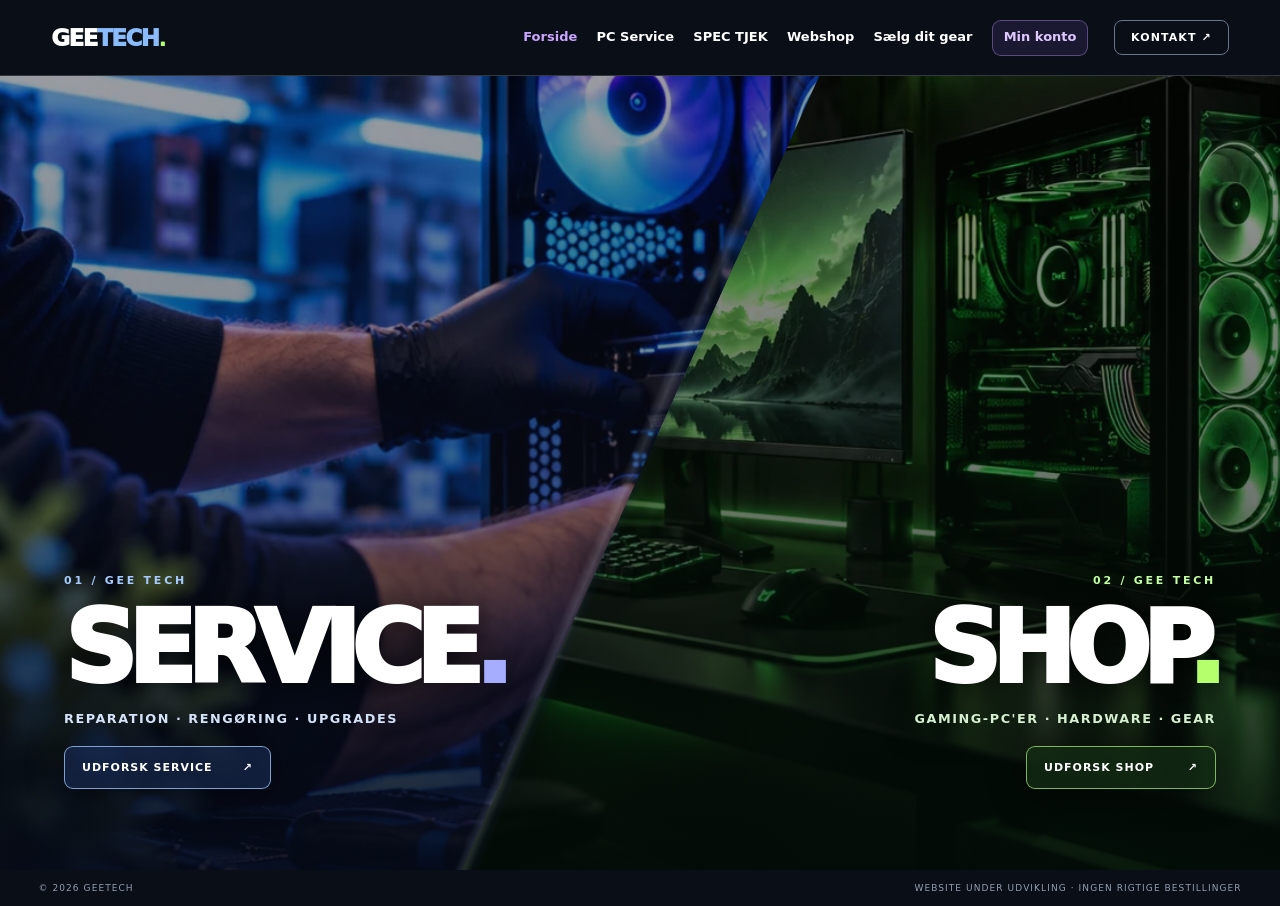
==== commit 9b478dca: "Add SPEC TJEK to shared navigation on index.html" ====
--- a/index.html
+++ b/index.html
@@ -1,7 +1,7 @@
 <!doctype html>
 <html lang="da"><head><meta charset="utf-8"><meta name="viewport" content="width=device-width,initial-scale=1"><meta name="theme-color" content="#0a1020"><meta name="description" content="GeeTech — vælg mellem PC-service og hardware-webshop."><title>GeeTech | Service eller Shop</title><link rel="stylesheet" href="css/landing.css"><link rel="stylesheet" href="css/navigation.css?v=right-aligned-2"></head>
 <body><a class="skip" href="#choose">Spring til valget</a>
-<header class="top site-header"><a class="logo site-brand" href="index.html" aria-label="GeeTech forside">GEE<span>TECH</span><b>.</b></a><nav class="site-main-nav" aria-label="Hovednavigation"><a href="index.html" class="active" aria-current="page">Forside</a><a href="service.html">PC Service</a><a href="shop.html">Webshop</a><a href="sell.html">Sælg dit gear</a><a href="account.html">Min konto</a></nav><a class="contact site-action" href="kontakt.html">KONTAKT ↗</a></header>
+<header class="top site-header"><a class="logo site-brand" href="index.html" aria-label="GeeTech forside">GEE<span>TECH</span><b>.</b></a><nav class="site-main-nav" aria-label="Hovednavigation"><a href="index.html" class="active" aria-current="page">Forside</a><a href="service.html">PC Service</a><a href="upgrade-checker.html">SPEC TJEK</a><a href="shop.html">Webshop</a><a href="sell.html">Sælg dit gear</a><a href="account.html">Min konto</a></nav><a class="contact site-action" href="kontakt.html">KONTAKT ↗</a></header>
 <main id="choose" class="split" aria-label="Vælg GeeTech Service eller Shop">
 <a href="service.html" class="choice choice-service" aria-label="Åbn PC Service">
  <img class="photo" src="assets/service-preview.webp" alt="" fetchpriority="high" decoding="async"><span class="shade" aria-hidden="true"></span>
--- a/css/navigation.css
+++ b/css/navigation.css
@@ -7,6 +7,12 @@
  padding:12px clamp(18px,4vw,72px);
 }
 .site-header .site-brand{grid-column:1;justify-self:start;min-width:0}
+@media(min-width:1101px){
+ .site-header.site-header:not(:has(.site-action)){
+  grid-template-columns:minmax(0,1fr) max-content;
+ }
+ .site-header.site-header:not(:has(.site-action)) .site-main-nav{grid-column:2}
+}
 .site-header .site-main-nav{
  grid-column:2;display:flex;flex-direction:row;
  align-items:center;justify-content:flex-end;gap:clamp(12px,1.5vw,25px);
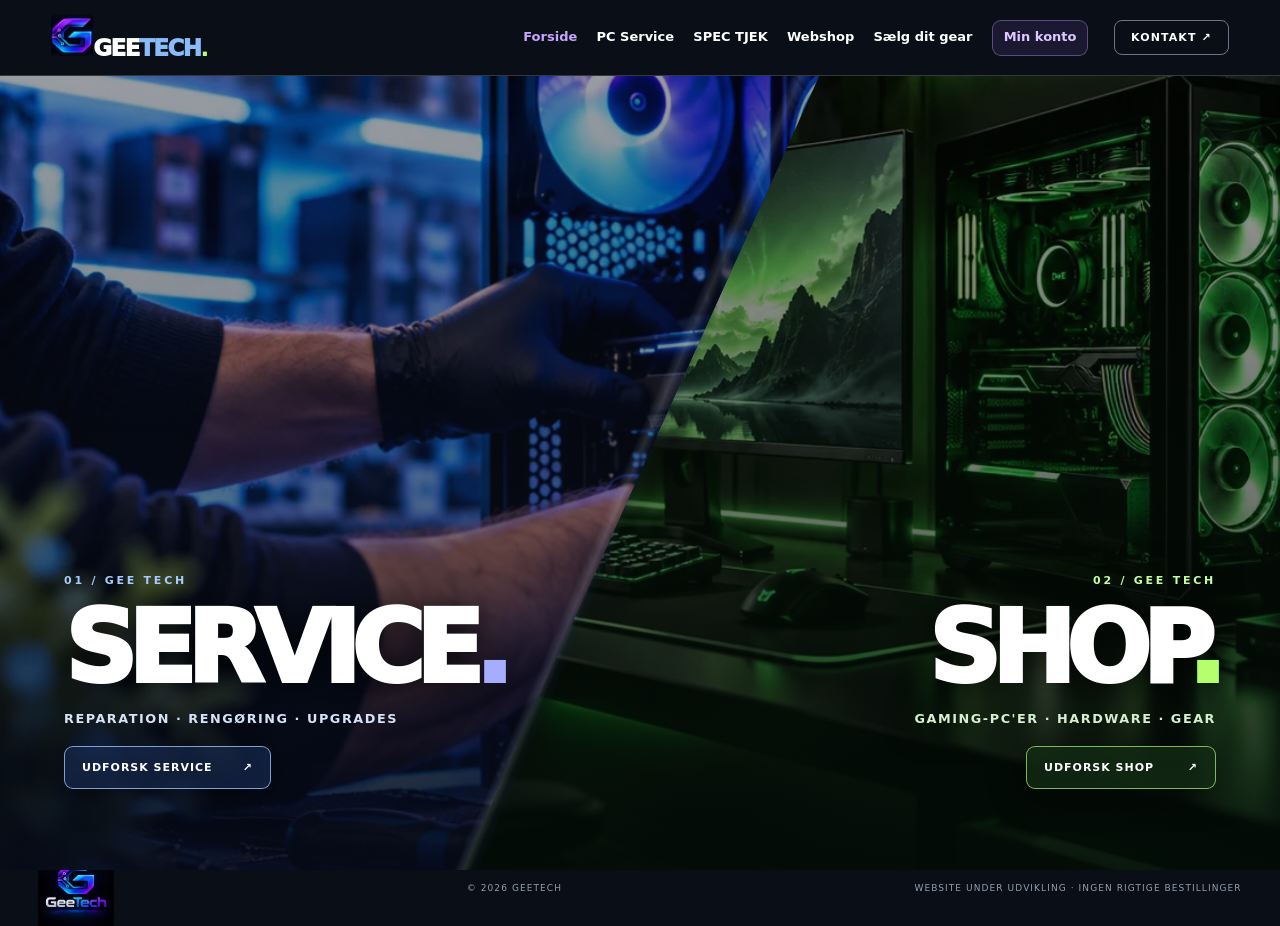
==== commit 36fb4572: "Integrate new GeeTech icon into shared header on index.html" ====
--- a/index.html
+++ b/index.html
@@ -1,7 +1,7 @@
 <!doctype html>
-<html lang="da"><head><meta charset="utf-8"><meta name="viewport" content="width=device-width,initial-scale=1"><meta name="theme-color" content="#0a1020"><meta name="description" content="GeeTech — vælg mellem PC-service og hardware-webshop."><title>GeeTech | Service eller Shop</title><link rel="stylesheet" href="css/landing.css"><link rel="stylesheet" href="css/navigation.css?v=right-aligned-2"></head>
+<html lang="da"><head><meta charset="utf-8"><meta name="viewport" content="width=device-width,initial-scale=1"><meta name="theme-color" content="#0a1020"><meta name="description" content="GeeTech — vælg mellem PC-service og hardware-webshop."><title>GeeTech | Service eller Shop</title><link rel="stylesheet" href="css/landing.css"><link rel="stylesheet" href="css/navigation.css?v=neon-brand-1"></head>
 <body><a class="skip" href="#choose">Spring til valget</a>
-<header class="top site-header"><a class="logo site-brand" href="index.html" aria-label="GeeTech forside">GEE<span>TECH</span><b>.</b></a><nav class="site-main-nav" aria-label="Hovednavigation"><a href="index.html" class="active" aria-current="page">Forside</a><a href="service.html">PC Service</a><a href="upgrade-checker.html">SPEC TJEK</a><a href="shop.html">Webshop</a><a href="sell.html">Sælg dit gear</a><a href="account.html">Min konto</a></nav><a class="contact site-action" href="kontakt.html">KONTAKT ↗</a></header>
+<header class="top site-header"><a class="logo site-brand" href="index.html" aria-label="GeeTech forside"><img class="gt-header-icon" src="assets/geetech-icon.webp" width="42" height="42" alt="" decoding="async">GEE<span>TECH</span><b>.</b></a><nav class="site-main-nav" aria-label="Hovednavigation"><a href="index.html" class="active" aria-current="page">Forside</a><a href="service.html">PC Service</a><a href="upgrade-checker.html">SPEC TJEK</a><a href="shop.html">Webshop</a><a href="sell.html">Sælg dit gear</a><a href="account.html">Min konto</a></nav><a class="contact site-action" href="kontakt.html">KONTAKT ↗</a></header>
 <main id="choose" class="split" aria-label="Vælg GeeTech Service eller Shop">
 <a href="service.html" class="choice choice-service" aria-label="Åbn PC Service">
  <img class="photo" src="assets/service-preview.webp" alt="" fetchpriority="high" decoding="async"><span class="shade" aria-hidden="true"></span>
@@ -12,5 +12,5 @@
  <span class="content"><span class="eyebrow">02 / GEE TECH</span><span class="heading">SHOP<span class="dot">.</span></span><span class="caption">GAMING-PC'ER · HARDWARE · GEAR</span><span class="action">UDFORSK SHOP <span aria-hidden="true">↗</span></span></span>
 </a>
 <div class="diagonal-glow" aria-hidden="true"></div>
-</main><footer class="bottom"><span>© 2026 GEETECH</span><span>WEBSITE UNDER UDVIKLING · INGEN RIGTIGE BESTILLINGER</span></footer>
+</main><footer class="bottom"><img class="gt-landing-footer-logo" src="assets/geetech-logo.webp" width="76" height="76" alt="GeeTech"><span>© 2026 GEETECH</span><span>WEBSITE UNDER UDVIKLING · INGEN RIGTIGE BESTILLINGER</span></footer>
 </body></html>
